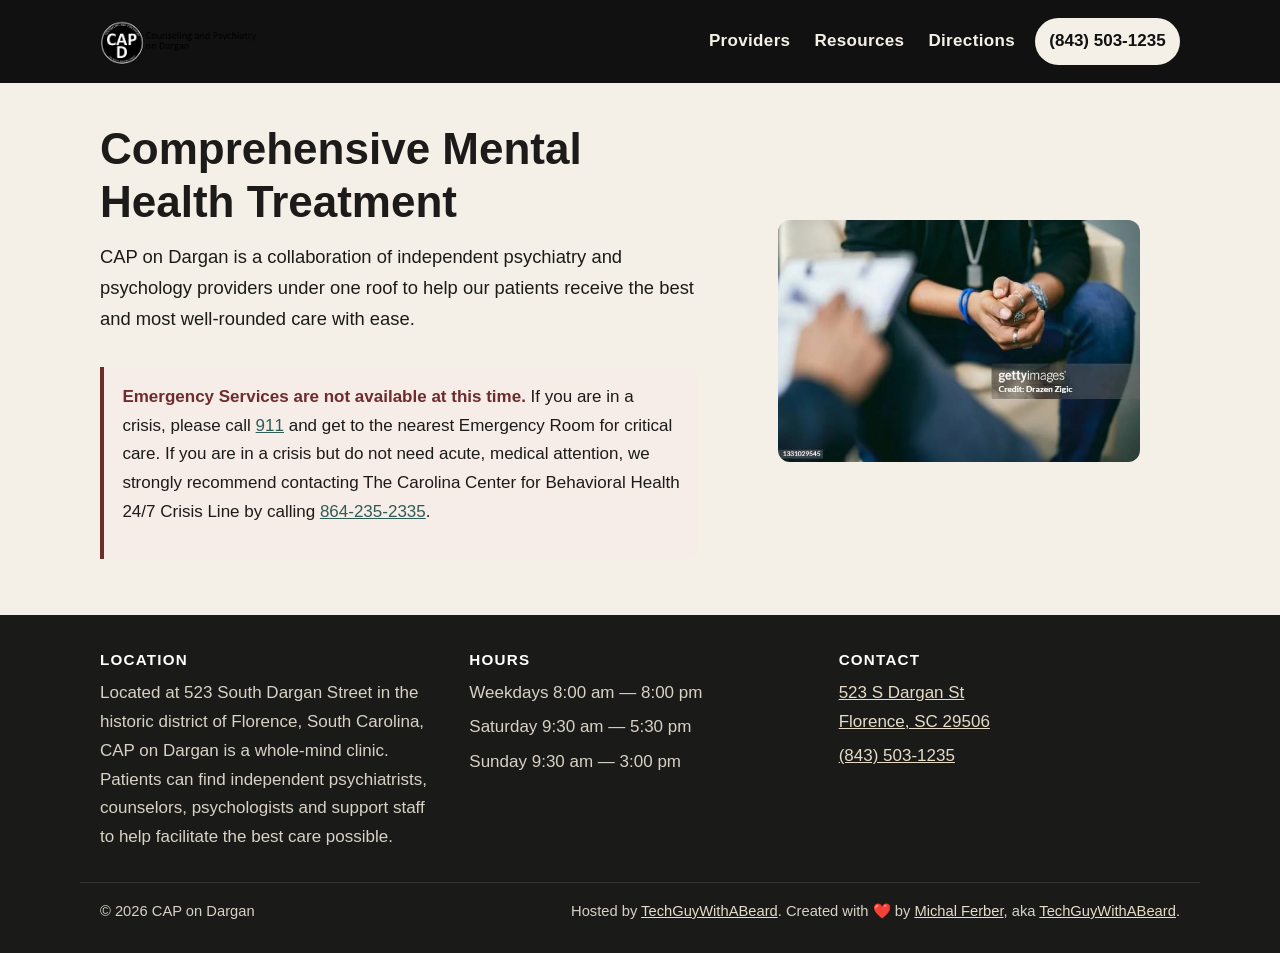
==== index.html @ b5163399 "Initial static site for Counseling and Psychiatry on Dargan. Hand-authored HTML replacing the Square" ====
<!DOCTYPE html>
<html lang="en">
<head>
  <meta charset="utf-8">
  <meta name="viewport" content="width=device-width, initial-scale=1, viewport-fit=cover">
  <meta name="color-scheme" content="light only">
  <meta name="theme-color" content="#111111">
  <title>Counseling and Psychiatry on Dargan</title>
  <meta name="description" content="Comprehensive mental health treatment in Florence, South Carolina. Independent psychiatry and psychology providers under one roof at 523 South Dargan Street.">
  <meta name="robots" content="index, follow">
  <link rel="canonical" href="https://capondargan.com/">
  <meta property="og:site_name" content="Counseling and Psychiatry on Dargan">
  <meta property="og:title" content="Counseling and Psychiatry on Dargan">
  <meta property="og:type" content="website">
  <meta property="og:description" content="Comprehensive mental health treatment in Florence, South Carolina. Independent psychiatry and psychology providers under one roof at 523 South Dargan Street.">
  <meta property="og:url" content="https://capondargan.com/">
  <meta property="og:image" content="https://capondargan.com/og.png">
  <meta property="og:image:width" content="1200">
  <meta property="og:image:height" content="630">
  <meta property="og:locale" content="en_US">
  <meta name="twitter:card" content="summary_large_image">
  <meta name="twitter:creator" content="@michalaferber">
  <meta name="twitter:title" content="Counseling and Psychiatry on Dargan">
  <meta name="twitter:description" content="Comprehensive mental health treatment in Florence, South Carolina. Independent psychiatry and psychology providers under one roof at 523 South Dargan Street.">
  <meta name="twitter:image" content="https://capondargan.com/og.png">
  <meta name="geo.region" content="US-SC">
  <meta name="geo.placename" content="Florence">
  <meta name="geo.position" content="34.1892008;-79.7654459">
  <meta name="ICBM" content="34.1892008, -79.7654459">
  <link rel="icon" href="/favicon.ico" sizes="48x48">
  <link rel="icon" type="image/png" href="/assets/images/favicon.png" sizes="32x32">
  <link rel="apple-touch-icon" href="/apple-touch-icon.png">
  <link rel="manifest" href="/site.webmanifest">
  <link rel="sitemap" type="application/xml" href="/sitemap-index.xml">
  <script defer data-domain="capondargan.com" src="https://plausible.thompsonblack.us/js/script.js"></script>
  <link rel="stylesheet" href="/assets/css/main.css">
  <script type="application/ld+json">
  {
    "@context": "https://schema.org",
    "@type": "MedicalClinic",
    "name": "Counseling and Psychiatry on Dargan",
    "alternateName": ["CAP on Dargan", "CAPD"],
    "url": "https://capondargan.com/",
    "image": "https://capondargan.com/og.png",
    "telephone": "+1-843-503-1235",
    "address": {
      "@type": "PostalAddress",
      "streetAddress": "523 S Dargan St",
      "addressLocality": "Florence",
      "addressRegion": "SC",
      "postalCode": "29506",
      "addressCountry": "US"
    },
    "geo": {
      "@type": "GeoCoordinates",
      "latitude": 34.1892008,
      "longitude": -79.7654459
    },
    "openingHoursSpecification": [
      {"@type":"OpeningHoursSpecification","dayOfWeek":["Monday","Tuesday","Wednesday","Thursday","Friday"],"opens":"08:00","closes":"20:00"},
      {"@type":"OpeningHoursSpecification","dayOfWeek":"Saturday","opens":"09:30","closes":"17:30"},
      {"@type":"OpeningHoursSpecification","dayOfWeek":"Sunday","opens":"09:30","closes":"15:00"}
    ]
  }
  </script>
</head>
<body>
  <a class="skip" href="#main">Skip to content</a>
  <header class="site-header">
    <div class="header-inner">
      <a class="logo" href="/"><img src="/assets/images/logo.png" width="361" height="129" alt="Counseling and Psychiatry on Dargan"></a>
      <button class="nav-toggle" type="button" aria-expanded="false" aria-controls="site-nav" aria-label="Open menu">
        <span></span><span></span><span></span>
      </button>
      <nav class="site-nav" id="site-nav">
        <ul>
        <li><a href="/providers/">Providers</a></li>
        <li><a href="/resources/">Resources</a></li>
        <li><a href="/directions/">Directions</a></li>
        </ul>
      </nav>
      <a class="cta-call" href="tel:+18435031235">(843) 503-1235</a>
    </div>
  </header>
  <main id="main">
    <div class="wrap hero">
      <div class="hero-copy">
        <h1>Comprehensive Mental Health Treatment</h1>
        <p class="lede">CAP on Dargan is a collaboration of independent psychiatry and psychology providers under one roof to help our patients receive the best and most well-rounded care with ease.</p>
        <div class="emergency">
          <p><strong>Emergency Services are not available at this time.</strong> If you are in a crisis, please call <a href="tel:911">911</a> and get to the nearest Emergency Room for critical care. If you are in a crisis but do not need acute, medical attention, we strongly recommend contacting The Carolina Center for Behavioral Health 24/7 Crisis Line by calling <a href="tel:+18642352335">864-235-2335</a>.</p>
        </div>
      </div>
      <figure class="hero-photo">
        <img src="/assets/images/hero.jpg" width="612" height="408" alt="A counseling session in progress.">
      </figure>
    </div>
  </main>
  <footer class="site-footer">
    <div class="footer-grid">
      <section>
        <h2>Location</h2>
        <p>Located at 523 South Dargan Street in the historic district of Florence, South Carolina, CAP on Dargan is a whole-mind clinic. Patients can find independent psychiatrists, counselors, psychologists and support staff to help facilitate the best care possible.</p>
      </section>
      <section>
        <h2>Hours</h2>
        <p>Weekdays 8:00 am — 8:00 pm</p>
        <p>Saturday 9:30 am — 5:30 pm</p>
        <p>Sunday 9:30 am — 3:00 pm</p>
      </section>
      <section>
        <h2>Contact</h2>
        <p><a href="https://maps.app.goo.gl/Atf7Ke5DCXfAxsNs8">523 S Dargan St<br>Florence, SC 29506</a></p>
        <p><a href="tel:+18435031235">(843) 503-1235</a></p>
      </section>
    </div>
    <div class="footer-bottom">
      <p>&copy; <span id="footer-year">2026</span> CAP on Dargan</p>
      <p class="hosted-by">Hosted by <a href="https://techguywithabeard.com" target="_blank" rel="noopener">TechGuyWithABeard</a>. Created with <span aria-label="love">❤️</span> by <a href="https://michalferber.dev/" target="_blank" rel="noopener">Michal Ferber</a>, aka <a href="https://techguywithabeard.com/" target="_blank" rel="noopener">TechGuyWithABeard</a>.</p>
    </div>
  </footer>
  <script src="/assets/js/main.js"></script>
</body>
</html>
---- assets/css/main.css ----
@font-face {
  font-family: Manrope;
  src: url("/assets/fonts/manrope-400.woff2") format("woff2");
  font-weight: 400;
  font-style: normal;
  font-display: swap;
}
@font-face {
  font-family: Manrope;
  src: url("/assets/fonts/manrope-600.woff2") format("woff2");
  font-weight: 600;
  font-style: normal;
  font-display: swap;
}
@font-face {
  font-family: Manrope;
  src: url("/assets/fonts/manrope-700.woff2") format("woff2");
  font-weight: 700;
  font-style: normal;
  font-display: swap;
}
@font-face {
  font-family: "Nunito Sans";
  src: url("/assets/fonts/nunito-sans-400.woff2") format("woff2");
  font-weight: 400;
  font-style: normal;
  font-display: swap;
}
@font-face {
  font-family: "Nunito Sans";
  src: url("/assets/fonts/nunito-sans-600.woff2") format("woff2");
  font-weight: 600;
  font-style: normal;
  font-display: swap;
}

:root {
  --bg: #f4f0e8;
  --bg-elev: #fffdf8;
  --ink: #1c1b19;
  --muted: #5c5850;
  --line: #d9d2c5;
  --accent: #1f3a36;
  --accent-2: #2f5c55;
  --emergency: #6e2c2c;
  --emergency-bg: #f6ece8;
  --header: #111111;
  --header-ink: #f4f0e8;
  --max: 70rem;
  --font-heading: Manrope, "Segoe UI", sans-serif;
  --font-body: "Nunito Sans", "Segoe UI", sans-serif;
  --radius: 12px;
}

*, *::before, *::after { box-sizing: border-box; }
html { scroll-behavior: smooth; }
body {
  margin: 0;
  font-family: var(--font-body);
  font-size: 1.0625rem;
  line-height: 1.7;
  color: var(--ink);
  background: var(--bg);
  min-height: 100vh;
  display: flex;
  flex-direction: column;
}
img { max-width: 100%; height: auto; display: block; }
a { color: var(--accent-2); }
a:hover { color: var(--accent); }
h1, h2, h3 { font-family: var(--font-heading); line-height: 1.2; font-weight: 700; color: var(--ink); }
h1 { font-size: clamp(1.85rem, 4vw, 2.75rem); margin: 0 0 0.75rem; }
h2 { font-size: clamp(1.35rem, 2.5vw, 1.75rem); margin: 0 0 0.75rem; }
h3 { font-size: 1.1rem; margin: 0 0 0.4rem; }
p { margin: 0 0 1rem; }
ul { margin: 0; padding: 0; list-style: none; }

.skip {
  position: absolute;
  left: 1rem;
  top: -4rem;
  background: var(--header);
  color: #fff;
  padding: 0.5rem 0.85rem;
  z-index: 100;
}
.skip:focus { top: 1rem; }

.site-header {
  background: var(--header);
  color: var(--header-ink);
  position: relative;
}
.header-inner {
  max-width: var(--max);
  margin: 0 auto;
  padding: 0.85rem 1.25rem;
  display: flex;
  align-items: center;
  gap: 1.25rem;
}
.logo img { height: 56px; width: auto; }
.nav-toggle {
  display: none;
  margin-left: auto;
  background: transparent;
  border: 1px solid #444;
  color: var(--header-ink);
  width: 44px;
  height: 44px;
  border-radius: 8px;
  cursor: pointer;
}
.nav-toggle span {
  display: block;
  width: 18px;
  height: 2px;
  background: currentColor;
  margin: 4px auto;
}
.site-nav { margin-left: auto; }
.site-nav ul {
  display: flex;
  gap: 1.5rem;
  align-items: center;
}
.site-nav a {
  color: var(--header-ink);
  text-decoration: none;
  font-weight: 600;
  font-family: var(--font-heading);
  letter-spacing: 0.02em;
}
.site-nav a[aria-current="page"],
.site-nav a:hover { text-decoration: underline; text-underline-offset: 0.3em; }
.cta-call {
  display: inline-flex;
  align-items: center;
  background: var(--bg);
  color: var(--header);
  text-decoration: none;
  font-weight: 600;
  font-family: var(--font-heading);
  padding: 0.55rem 0.9rem;
  border-radius: 999px;
  white-space: nowrap;
}
.cta-call:hover { background: #fff; color: var(--header); }

main { flex: 1; }
.wrap {
  max-width: var(--max);
  margin: 0 auto;
  padding: 2.5rem 1.25rem 3.5rem;
}
.hero {
  display: grid;
  grid-template-columns: minmax(0, 1.15fr) minmax(0, 0.85fr);
  gap: 2.5rem;
  align-items: center;
}
.hero-copy .lede { font-size: 1.15rem; }
.hero-photo img {
  width: 100%;
  border-radius: var(--radius);
  object-fit: cover;
}

.emergency {
  background: var(--emergency-bg);
  border-left: 4px solid var(--emergency);
  padding: 1rem 1.15rem;
  margin: 2rem 0 0;
  border-radius: 0 var(--radius) var(--radius) 0;
}
.emergency strong { color: var(--emergency); }

.page-hero {
  position: relative;
  min-height: 12rem;
  display: flex;
  align-items: flex-end;
  background: #1a2422 center/cover no-repeat;
  color: #fff;
}
.page-hero .wrap { padding-top: 4rem; padding-bottom: 2rem; }
.page-hero h1 { color: #fff; }

.providers {
  display: grid;
  grid-template-columns: repeat(auto-fit, minmax(220px, 1fr));
  gap: 1.25rem;
  margin-top: 1.5rem;
}
.provider-card {
  background: var(--bg-elev);
  border: 1px solid var(--line);
  border-radius: var(--radius);
  overflow: hidden;
  display: flex;
  flex-direction: column;
  text-decoration: none;
  color: inherit;
}
.provider-card img {
  width: 100%;
  height: 240px;
  object-fit: contain;
  background: #e8efe9;
}
.provider-card .body { padding: 1rem 1.1rem 1.2rem; }
.provider-card h2 { font-size: 1.15rem; margin-bottom: 0.2rem; }
.provider-card .role { color: var(--muted); margin: 0; font-size: 0.95rem; }
.provider-card .more { margin: 0.7rem 0 0; font-weight: 600; color: var(--accent-2); }

.resource-list { display: grid; gap: 1.5rem; margin-top: 1.5rem; }
.resource-card {
  display: grid;
  grid-template-columns: minmax(0, 280px) minmax(0, 1fr);
  gap: 1.5rem;
  background: var(--bg-elev);
  border: 1px solid var(--line);
  border-radius: var(--radius);
  overflow: hidden;
  text-decoration: none;
  color: inherit;
}
.resource-card img {
  width: 100%;
  height: 100%;
  min-height: 180px;
  object-fit: cover;
}
.resource-card .body { padding: 1.25rem 1.25rem 1.4rem 0; }
.resource-card .kicker { color: var(--muted); margin: 0 0 0.4rem; font-size: 0.95rem; }
.resource-card .visit { font-weight: 600; color: var(--accent-2); margin: 0.75rem 0 0; }

.bio { display: grid; grid-template-columns: minmax(0, 280px) minmax(0, 1fr); gap: 2rem; align-items: start; }
.bio img { width: 100%; border-radius: var(--radius); background: #e8efe9; }
.directions { display: grid; gap: 1.25rem; }
.direction {
  background: var(--bg-elev);
  border: 1px solid var(--line);
  border-radius: var(--radius);
  padding: 1.15rem 1.25rem;
}
.direction h2 { font-size: 1.15rem; }
.direction p { margin: 0; }

.site-footer {
  background: #1a1a18;
  color: #ece7dc;
  margin-top: auto;
}
.site-footer a { color: #e6dcc8; }
.footer-grid {
  max-width: var(--max);
  margin: 0 auto;
  padding: 2.25rem 1.25rem 1.5rem;
  display: grid;
  grid-template-columns: repeat(3, minmax(0, 1fr));
  gap: 1.75rem;
}
.site-footer h2 {
  color: #fff;
  font-size: 0.95rem;
  letter-spacing: 0.08em;
  text-transform: uppercase;
  margin-bottom: 0.6rem;
}
.site-footer p { margin: 0 0 0.35rem; color: #d8d2c6; }
.footer-bottom {
  max-width: var(--max);
  margin: 0 auto;
  padding: 1rem 1.25rem 1.5rem;
  border-top: 1px solid #333;
  display: flex;
  flex-wrap: wrap;
  gap: 0.5rem 1.5rem;
  justify-content: space-between;
  font-size: 0.92rem;
  color: #bdb6aa;
}
.hosted-by a { color: #e6dcc8; }

.error {
  text-align: center;
  padding: 5rem 1.25rem;
}
.error .code {
  font-family: var(--font-heading);
  font-size: 4.5rem;
  line-height: 1;
  margin: 0 0 0.5rem;
}
.btn {
  display: inline-block;
  margin-top: 1rem;
  background: var(--accent);
  color: #fff;
  text-decoration: none;
  font-weight: 600;
  padding: 0.7rem 1.2rem;
  border-radius: 999px;
}
.btn:hover { background: var(--accent-2); color: #fff; }

@media (max-width: 800px) {
  .hero, .bio, .resource-card { grid-template-columns: 1fr; }
  .resource-card .body { padding: 0 1.15rem 1.25rem; }
  .footer-grid { grid-template-columns: 1fr; }
  .nav-toggle { display: inline-block; }
  .site-nav {
    display: none;
    position: absolute;
    left: 0; right: 0;
    top: 72px;
    background: var(--header);
    padding: 0.75rem 1.25rem 1.25rem;
    z-index: 20;
  }
  .site-nav.is-open { display: block; }
  .site-nav ul { flex-direction: column; align-items: flex-start; gap: 0.85rem; }
  .header-inner { position: relative; flex-wrap: wrap; }
  .cta-call { order: 3; }
}

@media (max-width: 520px) {
  .logo img { height: 46px; }
  .cta-call { font-size: 0.92rem; padding: 0.45rem 0.75rem; }
}
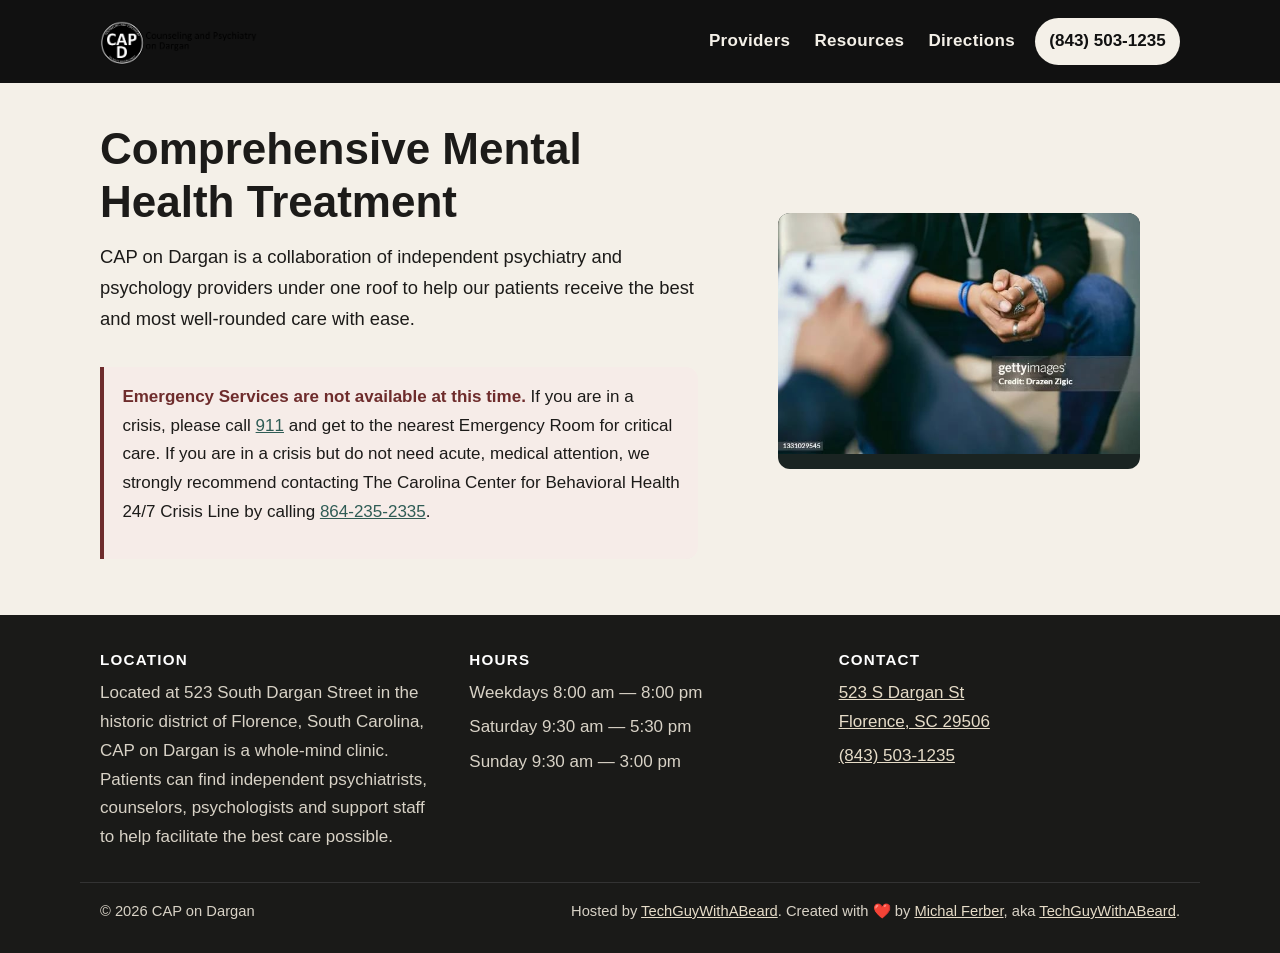
==== commit 101a9c33: "Restore the Squarespace landing-page background video as a first-party stream. The clinic homepage u" ====
--- a/index.html
+++ b/index.html
@@ -91,8 +91,11 @@
           <p><strong>Emergency Services are not available at this time.</strong> If you are in a crisis, please call <a href="tel:911">911</a> and get to the nearest Emergency Room for critical care. If you are in a crisis but do not need acute, medical attention, we strongly recommend contacting The Carolina Center for Behavioral Health 24/7 Crisis Line by calling <a href="tel:+18642352335">864-235-2335</a>.</p>
         </div>
       </div>
-      <figure class="hero-photo">
-        <img src="/assets/images/hero.jpg" width="612" height="408" alt="A counseling session in progress.">
+      <figure class="hero-media">
+        <video class="hero-video" autoplay muted loop playsinline preload="metadata" poster="/assets/images/hero.jpg" width="1280" height="720" aria-hidden="true">
+          <source src="/assets/videos/hero.mp4" type="video/mp4">
+        </video>
+        <img class="hero-fallback" src="/assets/images/hero.jpg" width="612" height="408" alt="A counseling session in progress.">
       </figure>
     </div>
   </main>
--- a/assets/css/main.css
+++ b/assets/css/main.css
@@ -160,10 +160,25 @@
   align-items: center;
 }
 .hero-copy .lede { font-size: 1.15rem; }
-.hero-photo img {
+.hero-media {
+  position: relative;
+  border-radius: var(--radius);
+  overflow: hidden;
+  background: #1a2422;
+  min-height: 16rem;
+}
+.hero-video,
+.hero-fallback {
   width: 100%;
-  border-radius: var(--radius);
+  height: 100%;
+  display: block;
   object-fit: cover;
+  aspect-ratio: 3 / 2;
+}
+.hero-fallback { display: none; }
+@media (prefers-reduced-motion: reduce) {
+  .hero-video { display: none; }
+  .hero-fallback { display: block; }
 }
 
 .emergency {
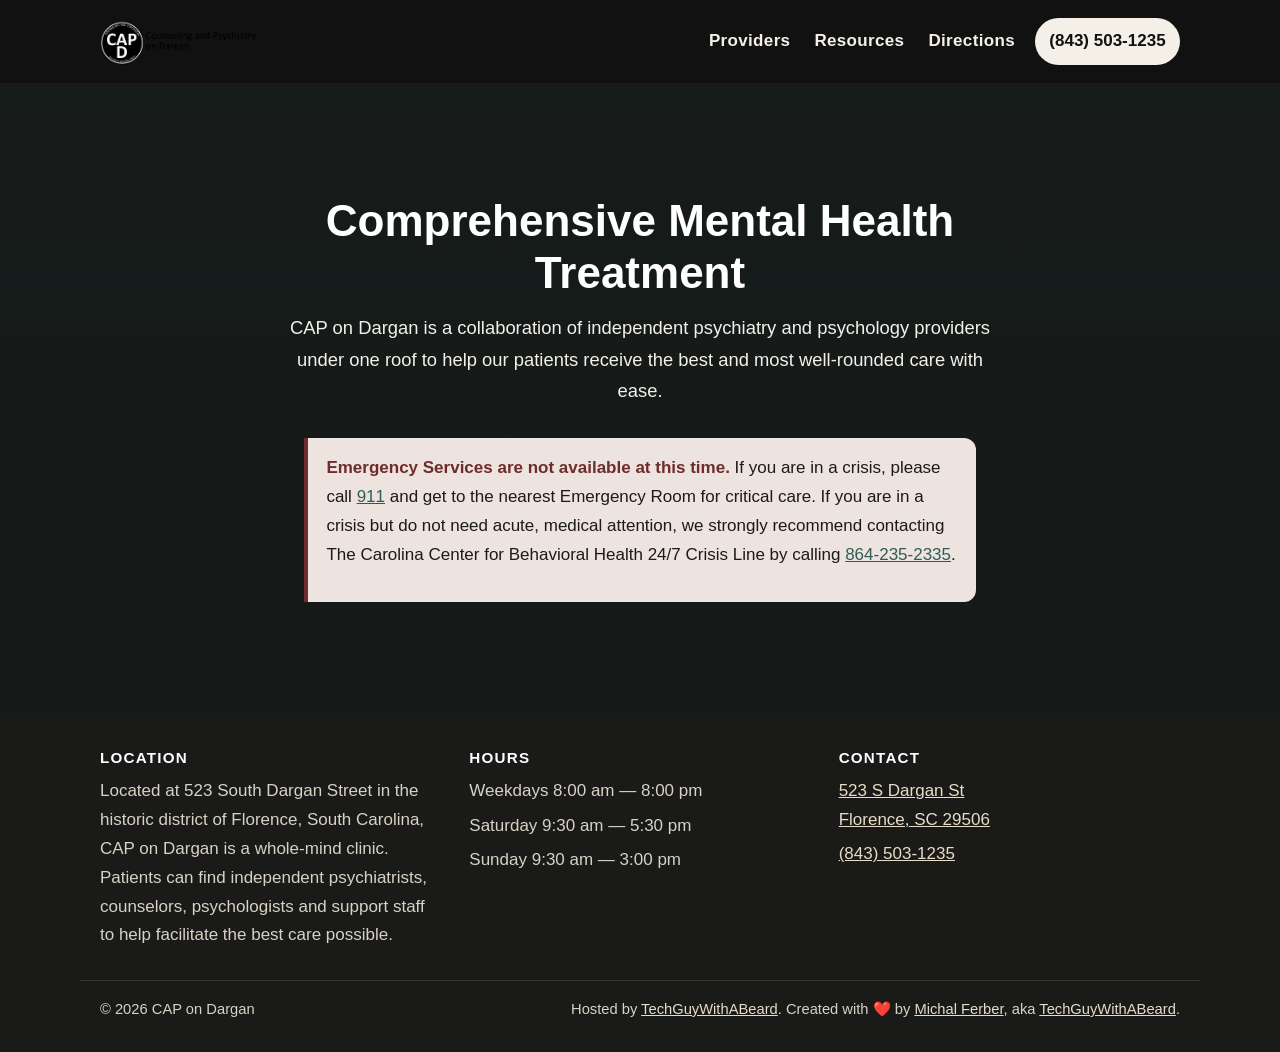
==== commit ce42b3a9: "Make the landing-page video a full-bleed background. The Squarespace homepage ran the clip edge to e" ====
--- a/index.html
+++ b/index.html
@@ -83,21 +83,19 @@
     </div>
   </header>
   <main id="main">
-    <div class="wrap hero">
-      <div class="hero-copy">
+    <section class="hero-bleed">
+      <video class="hero-video" autoplay muted loop playsinline preload="auto" width="1280" height="720" aria-hidden="true">
+        <source src="/assets/videos/hero.mp4" type="video/mp4">
+      </video>
+      <div class="hero-scrim"></div>
+      <div class="hero-copy wrap">
         <h1>Comprehensive Mental Health Treatment</h1>
         <p class="lede">CAP on Dargan is a collaboration of independent psychiatry and psychology providers under one roof to help our patients receive the best and most well-rounded care with ease.</p>
         <div class="emergency">
           <p><strong>Emergency Services are not available at this time.</strong> If you are in a crisis, please call <a href="tel:911">911</a> and get to the nearest Emergency Room for critical care. If you are in a crisis but do not need acute, medical attention, we strongly recommend contacting The Carolina Center for Behavioral Health 24/7 Crisis Line by calling <a href="tel:+18642352335">864-235-2335</a>.</p>
         </div>
       </div>
-      <figure class="hero-media">
-        <video class="hero-video" autoplay muted loop playsinline preload="metadata" poster="/assets/images/hero.jpg" width="1280" height="720" aria-hidden="true">
-          <source src="/assets/videos/hero.mp4" type="video/mp4">
-        </video>
-        <img class="hero-fallback" src="/assets/images/hero.jpg" width="612" height="408" alt="A counseling session in progress.">
-      </figure>
-    </div>
+    </section>
   </main>
   <footer class="site-footer">
     <div class="footer-grid">
--- a/assets/css/main.css
+++ b/assets/css/main.css
@@ -153,32 +153,53 @@
   margin: 0 auto;
   padding: 2.5rem 1.25rem 3.5rem;
 }
-.hero {
-  display: grid;
-  grid-template-columns: minmax(0, 1.15fr) minmax(0, 0.85fr);
-  gap: 2.5rem;
+.hero-bleed {
+  position: relative;
+  isolation: isolate;
+  min-height: min(70vh, 44rem);
+  display: flex;
   align-items: center;
-}
-.hero-copy .lede { font-size: 1.15rem; }
-.hero-media {
-  position: relative;
-  border-radius: var(--radius);
+  justify-content: center;
   overflow: hidden;
   background: #1a2422;
-  min-height: 16rem;
-}
-.hero-video,
-.hero-fallback {
+  color: #fff;
+}
+.hero-video {
+  position: absolute;
+  inset: 0;
   width: 100%;
   height: 100%;
-  display: block;
   object-fit: cover;
-  aspect-ratio: 3 / 2;
-}
-.hero-fallback { display: none; }
-@media (prefers-reduced-motion: reduce) {
-  .hero-video { display: none; }
-  .hero-fallback { display: block; }
+  z-index: 0;
+}
+.hero-scrim {
+  position: absolute;
+  inset: 0;
+  z-index: 1;
+  background: linear-gradient(rgba(17, 17, 17, 0.42), rgba(17, 17, 17, 0.58));
+  pointer-events: none;
+}
+.hero-bleed .hero-copy {
+  position: relative;
+  z-index: 2;
+  text-align: center;
+  max-width: 48rem;
+  margin-left: auto;
+  margin-right: auto;
+  padding-top: 4.5rem;
+  padding-bottom: 4.5rem;
+}
+.hero-bleed h1 { color: #fff; }
+.hero-bleed .lede {
+  font-size: 1.15rem;
+  color: #f4f0e8;
+}
+.hero-bleed .emergency {
+  text-align: left;
+  margin: 2rem auto 0;
+  max-width: 42rem;
+  background: rgba(246, 236, 232, 0.96);
+  color: var(--ink);
 }
 
 .emergency {
@@ -321,7 +342,7 @@
 .btn:hover { background: var(--accent-2); color: #fff; }
 
 @media (max-width: 800px) {
-  .hero, .bio, .resource-card { grid-template-columns: 1fr; }
+  .bio, .resource-card { grid-template-columns: 1fr; }
   .resource-card .body { padding: 0 1.15rem 1.25rem; }
   .footer-grid { grid-template-columns: 1fr; }
   .nav-toggle { display: inline-block; }
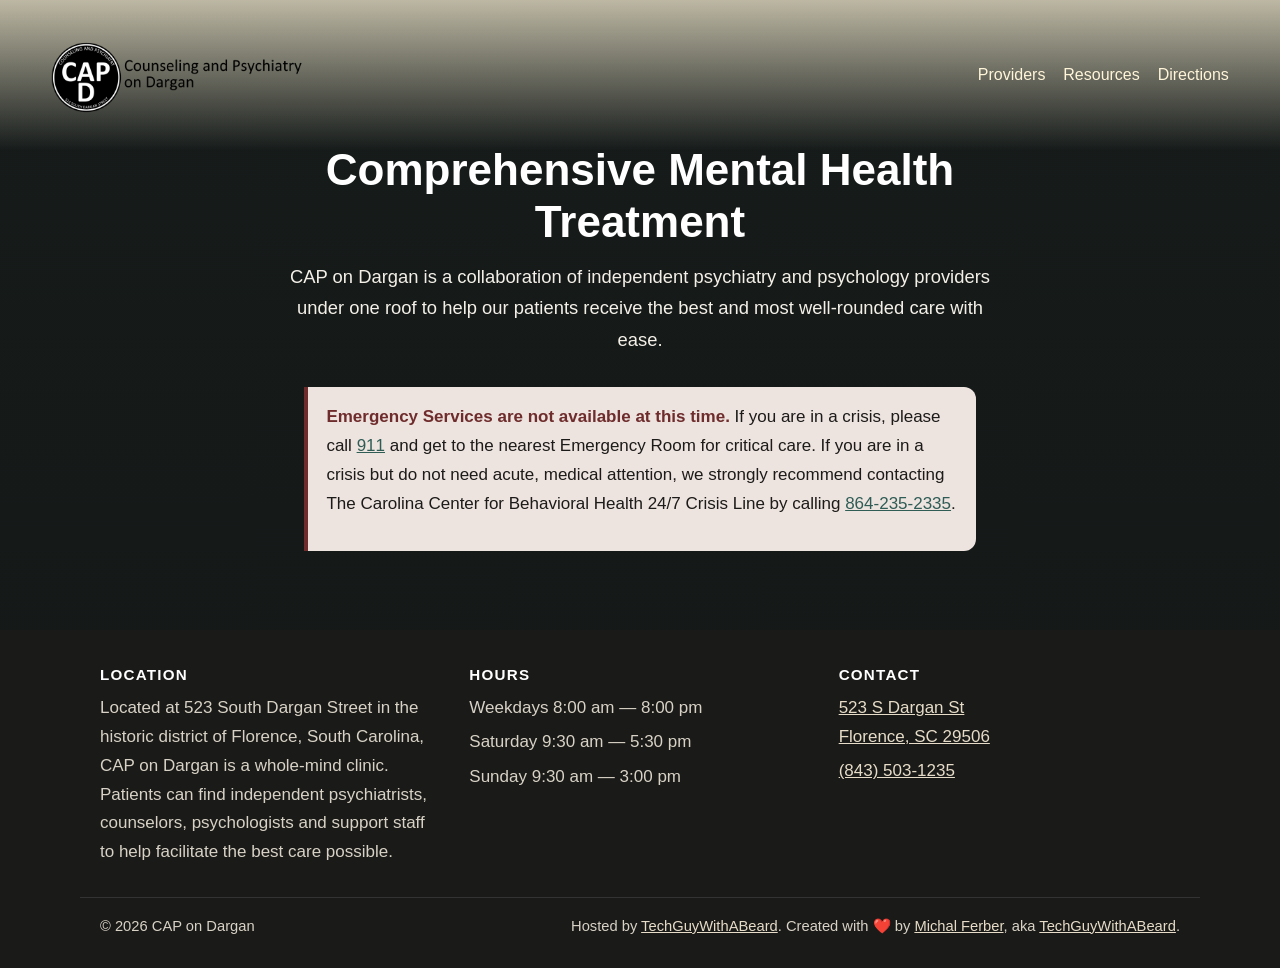
==== commit ed754763: "Match the Squarespace header: overlay, logo left, nav right. The live Squarespace header is fixed ov" ====
--- a/index.html
+++ b/index.html
@@ -64,14 +64,11 @@
   }
   </script>
 </head>
-<body>
+<body class="is-home">
   <a class="skip" href="#main">Skip to content</a>
-  <header class="site-header">
+  <header class="site-header site-header--overlay">
     <div class="header-inner">
       <a class="logo" href="/"><img src="/assets/images/logo.png" width="361" height="129" alt="Counseling and Psychiatry on Dargan"></a>
-      <button class="nav-toggle" type="button" aria-expanded="false" aria-controls="site-nav" aria-label="Open menu">
-        <span></span><span></span><span></span>
-      </button>
       <nav class="site-nav" id="site-nav">
         <ul>
         <li><a href="/providers/">Providers</a></li>
@@ -79,7 +76,9 @@
         <li><a href="/directions/">Directions</a></li>
         </ul>
       </nav>
-      <a class="cta-call" href="tel:+18435031235">(843) 503-1235</a>
+      <button class="nav-toggle" type="button" aria-expanded="false" aria-controls="site-nav" aria-label="Open menu">
+        <span></span><span></span>
+      </button>
     </div>
   </header>
   <main id="main">
--- a/assets/css/main.css
+++ b/assets/css/main.css
@@ -44,8 +44,9 @@
   --accent-2: #2f5c55;
   --emergency: #6e2c2c;
   --emergency-bg: #f6ece8;
-  --header: #111111;
-  --header-ink: #f4f0e8;
+  --header: hsl(225.37, 46.07%, 17.45%);
+  --header-ink: hsl(44.21, 100%, 92.55%);
+  --header-offset: 7.5rem;
   --max: 70rem;
   --font-heading: Manrope, "Segoe UI", sans-serif;
   --font-body: "Nunito Sans", "Segoe UI", sans-serif;
@@ -54,6 +55,7 @@
 
 *, *::before, *::after { box-sizing: border-box; }
 html { scroll-behavior: smooth; }
+body.nav-open { overflow: hidden; }
 body {
   margin: 0;
   font-family: var(--font-body);
@@ -87,65 +89,70 @@
 .skip:focus { top: 1rem; }
 
 .site-header {
+  position: fixed;
+  top: 0;
+  left: 0;
+  right: 0;
+  z-index: 40;
+  color: var(--header-ink);
   background: var(--header);
-  color: var(--header-ink);
+}
+.site-header--overlay {
+  background: linear-gradient(hsla(44.21, 100%, 92.55%, 0.72), transparent);
+}
+.header-inner {
   position: relative;
-}
-.header-inner {
-  max-width: var(--max);
+  z-index: 1;
+  width: 100%;
   margin: 0 auto;
-  padding: 0.85rem 1.25rem;
+  padding: clamp(0.85rem, 2.4vw, 2rem) 4vw;
   display: flex;
   align-items: center;
   gap: 1.25rem;
 }
-.logo img { height: 56px; width: auto; }
+.logo { flex: 0 0 auto; }
+.logo img {
+  height: auto;
+  width: auto;
+  max-height: 90px;
+}
 .nav-toggle {
   display: none;
   margin-left: auto;
   background: transparent;
-  border: 1px solid #444;
+  border: 0;
   color: var(--header-ink);
   width: 44px;
   height: 44px;
-  border-radius: 8px;
   cursor: pointer;
+  padding: 0;
 }
 .nav-toggle span {
   display: block;
-  width: 18px;
-  height: 2px;
+  width: 22px;
+  height: 1px;
   background: currentColor;
-  margin: 4px auto;
+  margin: 7px auto;
 }
 .site-nav { margin-left: auto; }
 .site-nav ul {
   display: flex;
-  gap: 1.5rem;
   align-items: center;
+  justify-content: flex-end;
+  gap: 1.4vw;
 }
 .site-nav a {
   color: var(--header-ink);
   text-decoration: none;
-  font-weight: 600;
-  font-family: var(--font-heading);
-  letter-spacing: 0.02em;
+  font-weight: 400;
+  font-family: var(--font-body);
+  font-size: 1rem;
+  letter-spacing: 0;
 }
 .site-nav a[aria-current="page"],
-.site-nav a:hover { text-decoration: underline; text-underline-offset: 0.3em; }
-.cta-call {
-  display: inline-flex;
-  align-items: center;
-  background: var(--bg);
-  color: var(--header);
-  text-decoration: none;
-  font-weight: 600;
-  font-family: var(--font-heading);
-  padding: 0.55rem 0.9rem;
-  border-radius: 999px;
-  white-space: nowrap;
-}
-.cta-call:hover { background: #fff; color: var(--header); }
+.site-nav a:hover { text-decoration: underline; text-underline-offset: 0.35em; }
+
+body:not(.is-home) { padding-top: var(--header-offset); }
 
 main { flex: 1; }
 .wrap {
@@ -186,7 +193,7 @@
   max-width: 48rem;
   margin-left: auto;
   margin-right: auto;
-  padding-top: 4.5rem;
+  padding-top: 8.5rem;
   padding-bottom: 4.5rem;
 }
 .hero-bleed h1 { color: #fff; }
@@ -348,20 +355,21 @@
   .nav-toggle { display: inline-block; }
   .site-nav {
     display: none;
-    position: absolute;
-    left: 0; right: 0;
-    top: 72px;
+    position: fixed;
+    inset: 0;
     background: var(--header);
-    padding: 0.75rem 1.25rem 1.25rem;
-    z-index: 20;
+    padding: 7rem 8vw 2rem;
+    z-index: 30;
   }
   .site-nav.is-open { display: block; }
-  .site-nav ul { flex-direction: column; align-items: flex-start; gap: 0.85rem; }
-  .header-inner { position: relative; flex-wrap: wrap; }
-  .cta-call { order: 3; }
+  .site-nav ul { flex-direction: column; align-items: flex-start; gap: 1.35rem; }
+  .site-nav a { font-size: 1.65rem; }
+  .header-inner { position: relative; }
+  .logo { z-index: 35; }
+  .nav-toggle { z-index: 35; }
+  .logo img { max-height: 64px; }
 }
 
 @media (max-width: 520px) {
-  .logo img { height: 46px; }
-  .cta-call { font-size: 0.92rem; padding: 0.45rem 0.75rem; }
-}
+  .logo img { max-height: 52px; }
+}
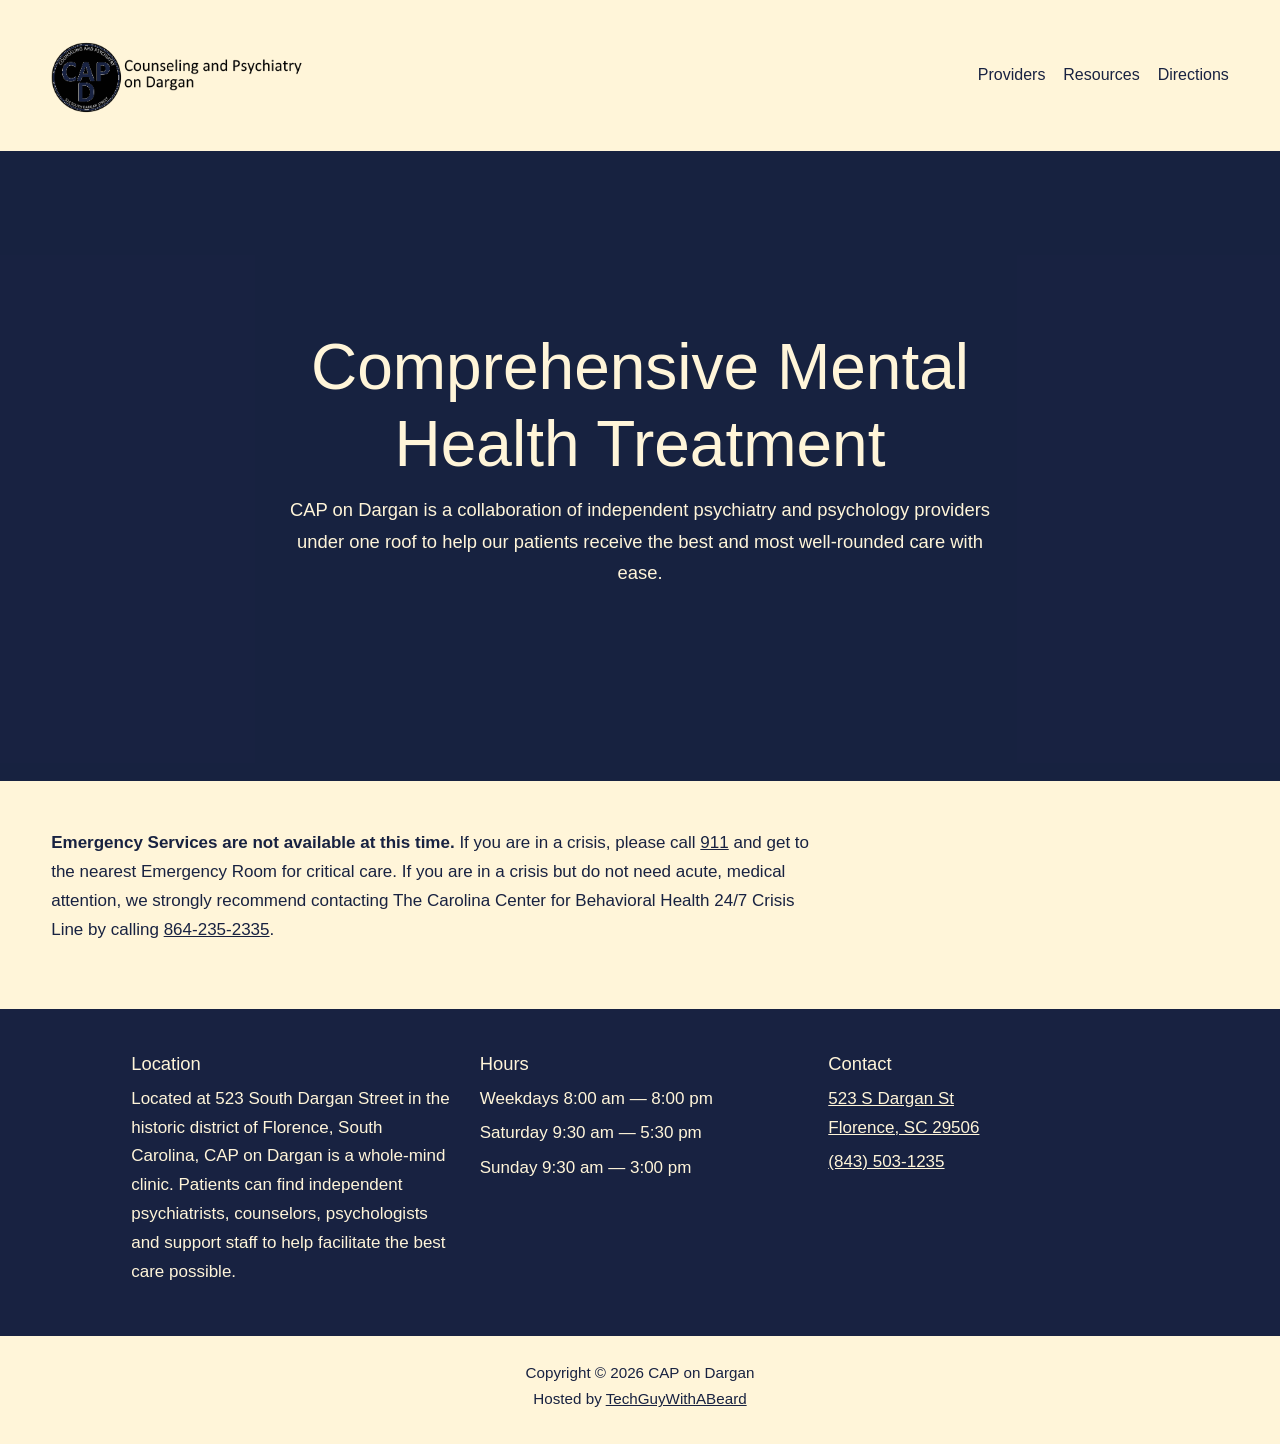
==== commit 568b4ef4: "Match Squarespace chrome, palette, map, and shared footer. Use one cream header and navy nav on ever" ====
--- a/index.html
+++ b/index.html
@@ -64,11 +64,11 @@
   }
   </script>
 </head>
-<body class="is-home">
+<body>
   <a class="skip" href="#main">Skip to content</a>
-  <header class="site-header site-header--overlay">
+  <header class="site-header">
     <div class="header-inner">
-      <a class="logo" href="/"><img src="/assets/images/logo.png" width="361" height="129" alt="Counseling and Psychiatry on Dargan"></a>
+      <a class="logo" href="/"><img src="/assets/images/logo-navy.png" width="361" height="129" alt="Counseling and Psychiatry on Dargan"></a>
       <nav class="site-nav" id="site-nav">
         <ul>
         <li><a href="/providers/">Providers</a></li>
@@ -90,33 +90,36 @@
       <div class="hero-copy wrap">
         <h1>Comprehensive Mental Health Treatment</h1>
         <p class="lede">CAP on Dargan is a collaboration of independent psychiatry and psychology providers under one roof to help our patients receive the best and most well-rounded care with ease.</p>
-        <div class="emergency">
-          <p><strong>Emergency Services are not available at this time.</strong> If you are in a crisis, please call <a href="tel:911">911</a> and get to the nearest Emergency Room for critical care. If you are in a crisis but do not need acute, medical attention, we strongly recommend contacting The Carolina Center for Behavioral Health 24/7 Crisis Line by calling <a href="tel:+18642352335">864-235-2335</a>.</p>
-        </div>
+      </div>
+    </section>
+    <section class="band-light">
+      <div class="wrap emergency">
+        <p><strong>Emergency Services are not available at this time.</strong> If you are in a crisis, please call <a href="tel:911">911</a> and get to the nearest Emergency Room for critical care. If you are in a crisis but do not need acute, medical attention, we strongly recommend contacting The Carolina Center for Behavioral Health 24/7 Crisis Line by calling <a href="tel:+18642352335">864-235-2335</a>.</p>
       </div>
     </section>
   </main>
   <footer class="site-footer">
-    <div class="footer-grid">
-      <section>
-        <h2>Location</h2>
-        <p>Located at 523 South Dargan Street in the historic district of Florence, South Carolina, CAP on Dargan is a whole-mind clinic. Patients can find independent psychiatrists, counselors, psychologists and support staff to help facilitate the best care possible.</p>
-      </section>
-      <section>
-        <h2>Hours</h2>
-        <p>Weekdays 8:00 am — 8:00 pm</p>
-        <p>Saturday 9:30 am — 5:30 pm</p>
-        <p>Sunday 9:30 am — 3:00 pm</p>
-      </section>
-      <section>
-        <h2>Contact</h2>
-        <p><a href="https://maps.app.goo.gl/Atf7Ke5DCXfAxsNs8">523 S Dargan St<br>Florence, SC 29506</a></p>
-        <p><a href="tel:+18435031235">(843) 503-1235</a></p>
-      </section>
+    <div class="footer-band">
+      <div class="footer-grid">
+        <section>
+          <h2>Location</h2>
+          <p>Located at 523 South Dargan Street in the historic district of Florence, South Carolina, CAP on Dargan is a whole-mind clinic. Patients can find independent psychiatrists, counselors, psychologists and support staff to help facilitate the best care possible.</p>
+        </section>
+        <section>
+          <h2>Hours</h2>
+          <p>Weekdays 8:00 am — 8:00 pm</p>
+          <p>Saturday 9:30 am — 5:30 pm</p>
+          <p>Sunday 9:30 am — 3:00 pm</p>
+        </section>
+        <section>
+          <h2>Contact</h2>
+          <p><a href="https://maps.app.goo.gl/Atf7Ke5DCXfAxsNs8">523 S Dargan St<br>Florence, SC 29506</a></p>
+          <p><a href="tel:+18435031235">(843) 503-1235</a></p>
+        </section>
+      </div>
     </div>
     <div class="footer-bottom">
-      <p>&copy; <span id="footer-year">2026</span> CAP on Dargan</p>
-      <p class="hosted-by">Hosted by <a href="https://techguywithabeard.com" target="_blank" rel="noopener">TechGuyWithABeard</a>. Created with <span aria-label="love">❤️</span> by <a href="https://michalferber.dev/" target="_blank" rel="noopener">Michal Ferber</a>, aka <a href="https://techguywithabeard.com/" target="_blank" rel="noopener">TechGuyWithABeard</a>.</p>
+      <p>Copyright &copy; <span id="footer-year">2026</span> CAP on Dargan<br>Hosted by <a href="https://techguywithabeard.com" target="_blank" rel="noopener">TechGuyWithABeard</a></p>
     </div>
   </footer>
   <script src="/assets/js/main.js"></script>
--- a/assets/css/main.css
+++ b/assets/css/main.css
@@ -35,22 +35,24 @@
 }
 
 :root {
-  --bg: #f4f0e8;
-  --bg-elev: #fffdf8;
-  --ink: #1c1b19;
-  --muted: #5c5850;
-  --line: #d9d2c5;
-  --accent: #1f3a36;
-  --accent-2: #2f5c55;
-  --emergency: #6e2c2c;
-  --emergency-bg: #f6ece8;
-  --header: hsl(225.37, 46.07%, 17.45%);
-  --header-ink: hsl(44.21, 100%, 92.55%);
-  --header-offset: 7.5rem;
+  --white: #fff5d9;
+  --black: #182241;
+  --accent: #536c7c;
+  --light-accent: #7b949c;
+  --dark-accent: #213c4e;
+  --bg: var(--white);
+  --bg-elev: #fffaf0;
+  --ink: var(--black);
+  --muted: var(--accent);
+  --line: #e4d7b4;
+  --emergency: var(--dark-accent);
+  --emergency-bg: var(--white);
+  --header: var(--white);
+  --header-ink: var(--black);
   --max: 70rem;
   --font-heading: Manrope, "Segoe UI", sans-serif;
   --font-body: "Nunito Sans", "Segoe UI", sans-serif;
-  --radius: 12px;
+  --radius: 0;
 }
 
 *, *::before, *::after { box-sizing: border-box; }
@@ -81,24 +83,19 @@
   position: absolute;
   left: 1rem;
   top: -4rem;
-  background: var(--header);
-  color: #fff;
+  background: var(--black);
+  color: var(--white);
   padding: 0.5rem 0.85rem;
   z-index: 100;
 }
 .skip:focus { top: 1rem; }
 
 .site-header {
-  position: fixed;
+  position: sticky;
   top: 0;
-  left: 0;
-  right: 0;
   z-index: 40;
   color: var(--header-ink);
   background: var(--header);
-}
-.site-header--overlay {
-  background: linear-gradient(hsla(44.21, 100%, 92.55%, 0.72), transparent);
 }
 .header-inner {
   position: relative;
@@ -152,8 +149,6 @@
 .site-nav a[aria-current="page"],
 .site-nav a:hover { text-decoration: underline; text-underline-offset: 0.35em; }
 
-body:not(.is-home) { padding-top: var(--header-offset); }
-
 main { flex: 1; }
 .wrap {
   max-width: var(--max);
@@ -168,8 +163,8 @@
   align-items: center;
   justify-content: center;
   overflow: hidden;
-  background: #1a2422;
-  color: #fff;
+  background: var(--black);
+  color: var(--white);
 }
 .hero-video {
   position: absolute;
@@ -183,7 +178,7 @@
   position: absolute;
   inset: 0;
   z-index: 1;
-  background: linear-gradient(rgba(17, 17, 17, 0.42), rgba(17, 17, 17, 0.58));
+  background: hsla(225.37, 46.07%, 17.45%, 0.15);
   pointer-events: none;
 }
 .hero-bleed .hero-copy {
@@ -193,30 +188,39 @@
   max-width: 48rem;
   margin-left: auto;
   margin-right: auto;
-  padding-top: 8.5rem;
+  padding-top: 4.5rem;
   padding-bottom: 4.5rem;
 }
-.hero-bleed h1 { color: #fff; }
+.hero-bleed h1 { color: var(--white); font-size: clamp(2rem, 5vw, 4rem); font-weight: 500; }
 .hero-bleed .lede {
   font-size: 1.15rem;
-  color: #f4f0e8;
-}
-.hero-bleed .emergency {
+  color: var(--white);
+}
+
+.band-light {
+  background: var(--white);
+  color: var(--black);
+  padding: 3rem 4vw;
+  text-align: center;
+}
+.band-light .wrap { padding-top: 0; padding-bottom: 0; max-width: 48rem; }
+.emergency {
+  background: var(--white);
+  padding: 0;
+  margin: 0;
+  border: 0;
   text-align: left;
-  margin: 2rem auto 0;
-  max-width: 42rem;
-  background: rgba(246, 236, 232, 0.96);
-  color: var(--ink);
-}
-
-.emergency {
-  background: var(--emergency-bg);
-  border-left: 4px solid var(--emergency);
-  padding: 1rem 1.15rem;
-  margin: 2rem 0 0;
-  border-radius: 0 var(--radius) var(--radius) 0;
-}
-.emergency strong { color: var(--emergency); }
+}
+.emergency strong { color: var(--black); }
+
+.map-band { width: 100%; background: var(--white); }
+.map-frame {
+  display: block;
+  width: 100%;
+  height: min(49.34vw, 28rem);
+  min-height: 16rem;
+  border: 0;
+}
 
 .page-hero {
   position: relative;
@@ -249,7 +253,7 @@
   width: 100%;
   height: 240px;
   object-fit: contain;
-  background: #e8efe9;
+  background: var(--white);
 }
 .provider-card .body { padding: 1rem 1.1rem 1.2rem; }
 .provider-card h2 { font-size: 1.15rem; margin-bottom: 0.2rem; }
@@ -290,41 +294,38 @@
 .direction h2 { font-size: 1.15rem; }
 .direction p { margin: 0; }
 
-.site-footer {
-  background: #1a1a18;
-  color: #ece7dc;
-  margin-top: auto;
-}
-.site-footer a { color: #e6dcc8; }
+.site-footer { margin-top: auto; }
+.footer-band {
+  background: var(--black);
+  color: var(--white);
+}
+.footer-band a { color: var(--white); }
 .footer-grid {
   max-width: var(--max);
   margin: 0 auto;
-  padding: 2.25rem 1.25rem 1.5rem;
+  padding: 2.75rem 4vw;
   display: grid;
   grid-template-columns: repeat(3, minmax(0, 1fr));
   gap: 1.75rem;
 }
-.site-footer h2 {
-  color: #fff;
+.footer-band h2 {
+  color: var(--white);
+  font-size: 1.15rem;
+  font-weight: 500;
+  letter-spacing: 0;
+  text-transform: none;
+  margin-bottom: 0.6rem;
+}
+.footer-band p { margin: 0 0 0.35rem; color: var(--white); }
+.footer-bottom {
+  background: var(--white);
+  color: var(--black);
+  text-align: center;
+  padding: 1.5rem 4vw 2rem;
   font-size: 0.95rem;
-  letter-spacing: 0.08em;
-  text-transform: uppercase;
-  margin-bottom: 0.6rem;
-}
-.site-footer p { margin: 0 0 0.35rem; color: #d8d2c6; }
-.footer-bottom {
-  max-width: var(--max);
-  margin: 0 auto;
-  padding: 1rem 1.25rem 1.5rem;
-  border-top: 1px solid #333;
-  display: flex;
-  flex-wrap: wrap;
-  gap: 0.5rem 1.5rem;
-  justify-content: space-between;
-  font-size: 0.92rem;
-  color: #bdb6aa;
-}
-.hosted-by a { color: #e6dcc8; }
+}
+.footer-bottom p { margin: 0; }
+.footer-bottom a { color: var(--black); }
 
 .error {
   text-align: center;
@@ -357,13 +358,13 @@
     display: none;
     position: fixed;
     inset: 0;
-    background: var(--header);
+    background: var(--black);
     padding: 7rem 8vw 2rem;
     z-index: 30;
   }
   .site-nav.is-open { display: block; }
   .site-nav ul { flex-direction: column; align-items: flex-start; gap: 1.35rem; }
-  .site-nav a { font-size: 1.65rem; }
+  .site-nav a { font-size: 1.65rem; color: var(--white); }
   .header-inner { position: relative; }
   .logo { z-index: 35; }
   .nav-toggle { z-index: 35; }
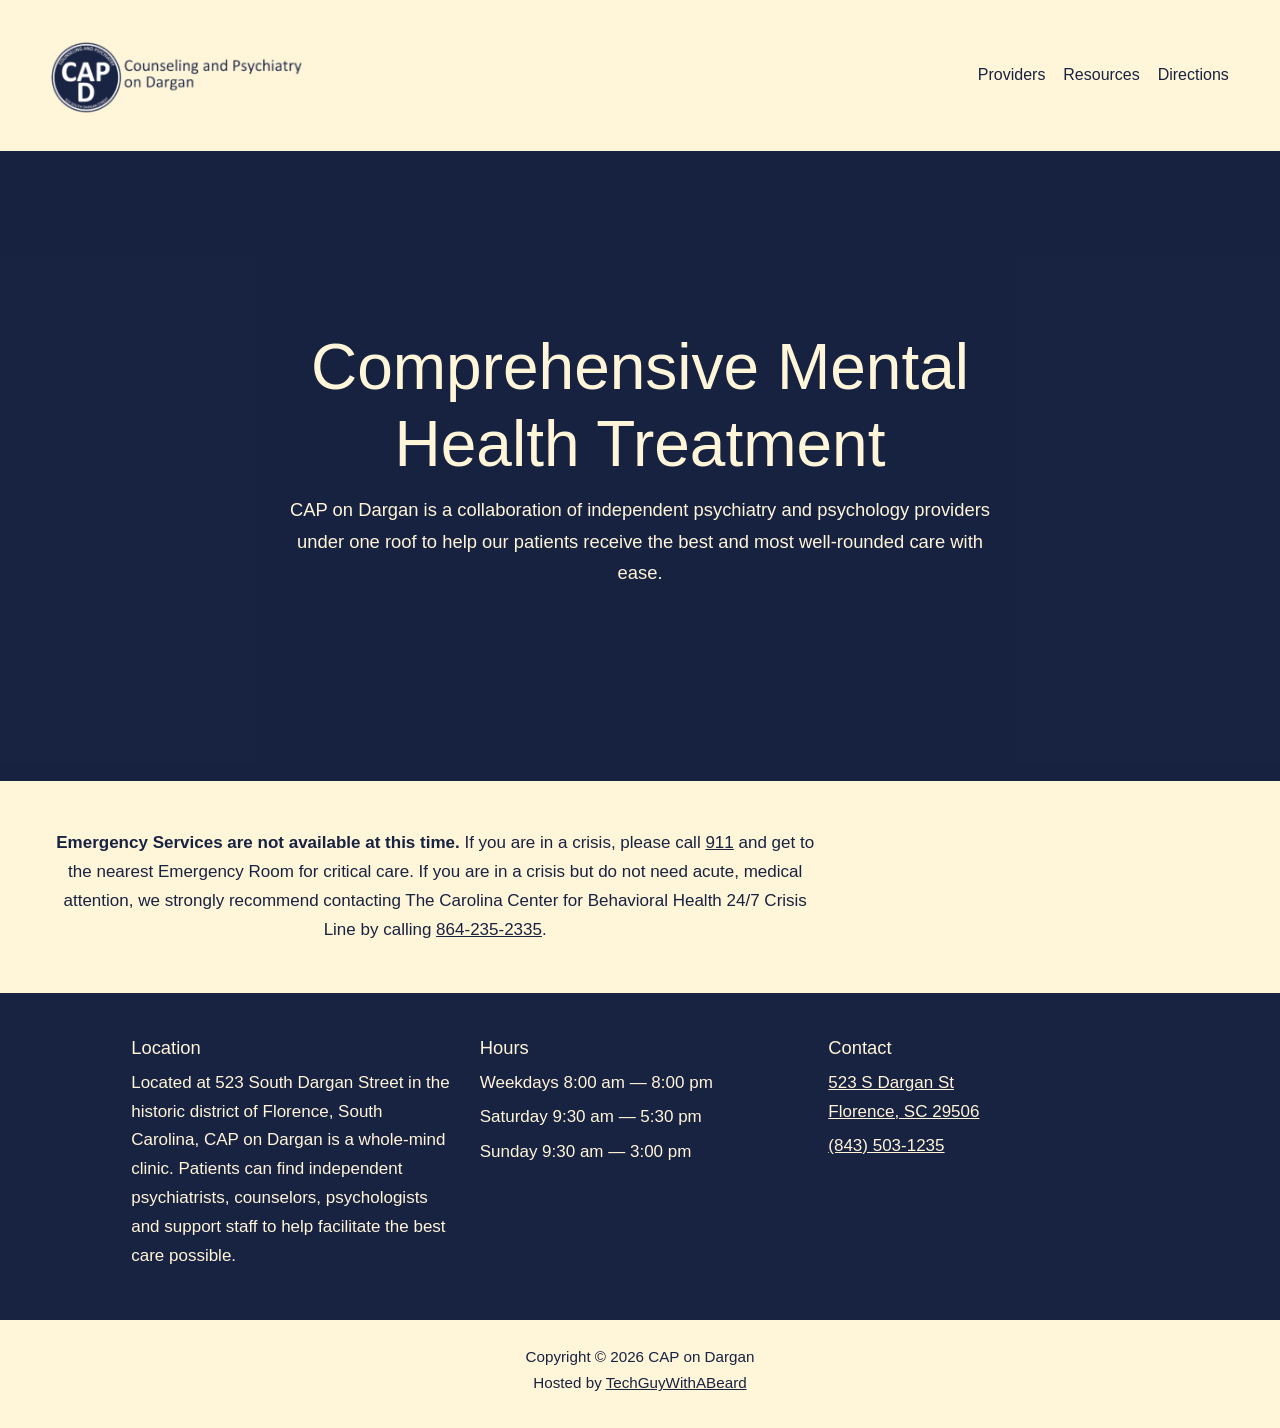
==== commit d35fb8f2: "Center the emergency copy and replace the grainy header mark. The navy seal was a 361px recolor that" ====
--- a/index.html
+++ b/index.html
@@ -68,7 +68,7 @@
   <a class="skip" href="#main">Skip to content</a>
   <header class="site-header">
     <div class="header-inner">
-      <a class="logo" href="/"><img src="/assets/images/logo-navy.png" width="361" height="129" alt="Counseling and Psychiatry on Dargan"></a>
+      <a class="logo" href="/"><img src="/assets/images/logo-navy.png" width="1083" height="387" alt="Counseling and Psychiatry on Dargan"></a>
       <nav class="site-nav" id="site-nav">
         <ul>
         <li><a href="/providers/">Providers</a></li>
--- a/assets/css/main.css
+++ b/assets/css/main.css
@@ -209,8 +209,9 @@
   padding: 0;
   margin: 0;
   border: 0;
-  text-align: left;
-}
+  text-align: center;
+}
+.emergency p { text-align: center; margin: 0 auto; }
 .emergency strong { color: var(--black); }
 
 .map-band { width: 100%; background: var(--white); }
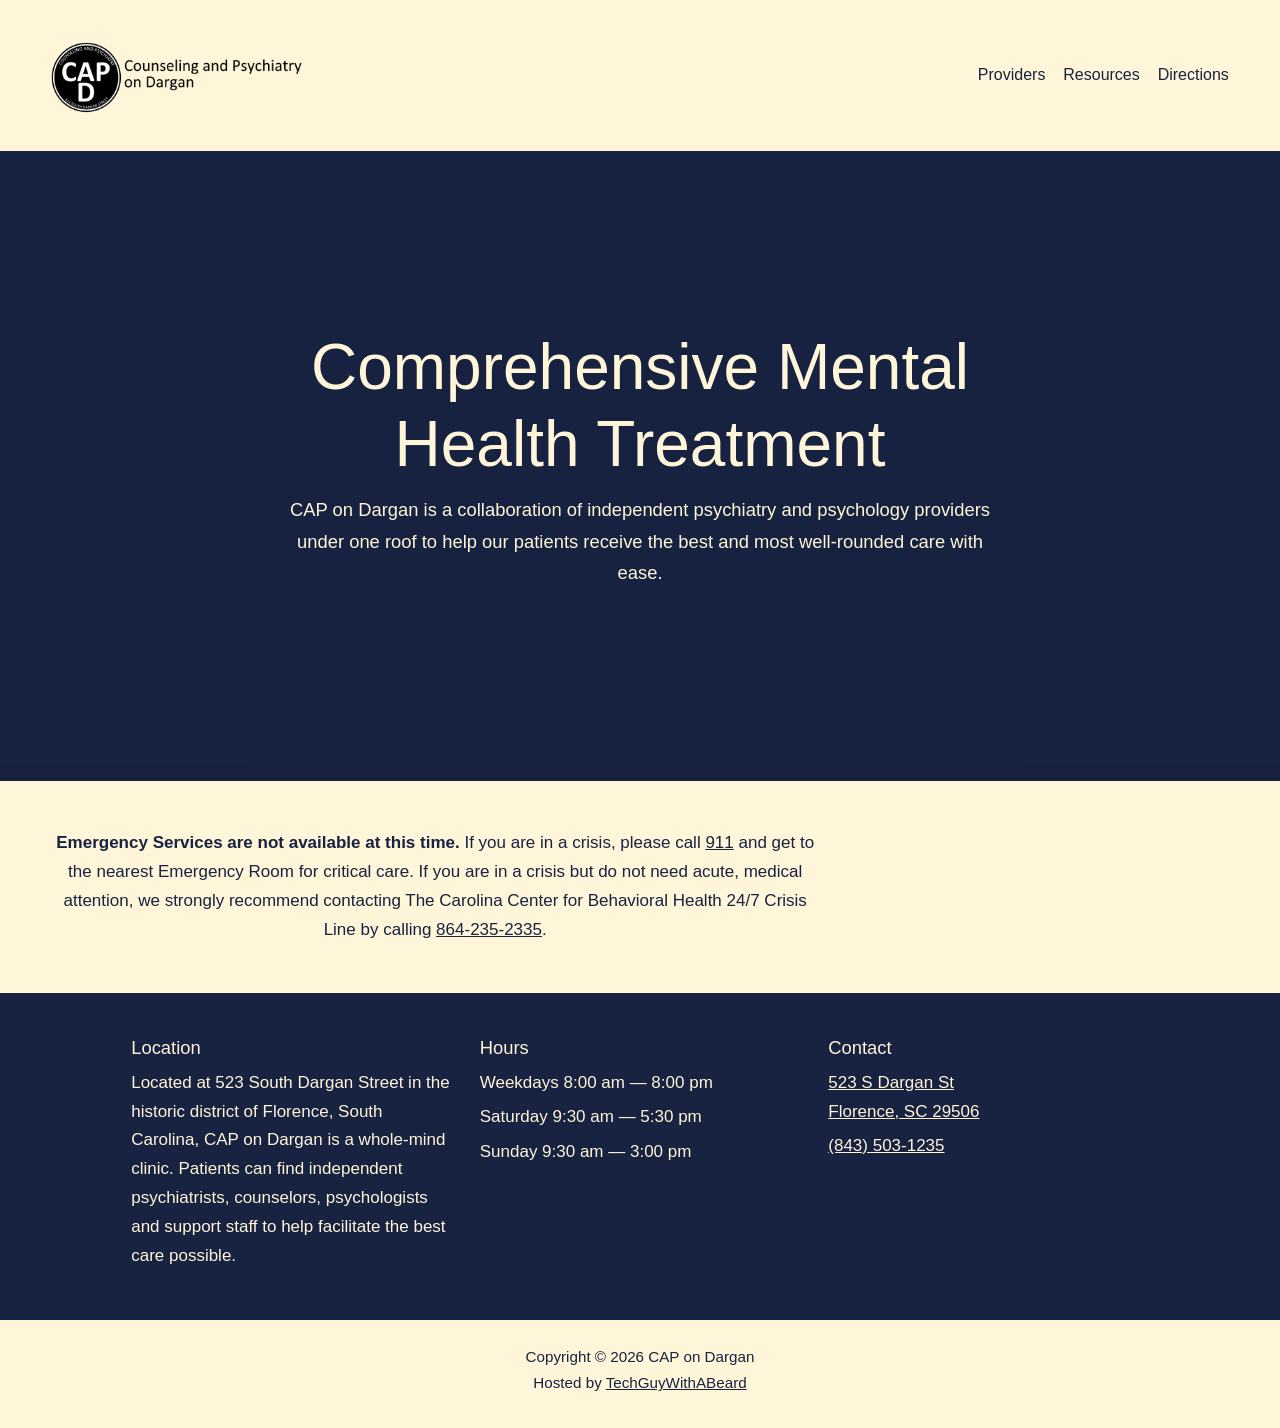
==== commit 55de22e4: "Point the header at the original Squarespace wordmark PNG. The previous commit only removed the proc" ====
--- a/index.html
+++ b/index.html
@@ -68,7 +68,7 @@
   <a class="skip" href="#main">Skip to content</a>
   <header class="site-header">
     <div class="header-inner">
-      <a class="logo" href="/"><img src="/assets/images/logo-navy.png" width="1083" height="387" alt="Counseling and Psychiatry on Dargan"></a>
+      <a class="logo" href="/"><img src="/assets/images/logo.png" width="361" height="129" alt="Counseling and Psychiatry on Dargan"></a>
       <nav class="site-nav" id="site-nav">
         <ul>
         <li><a href="/providers/">Providers</a></li>
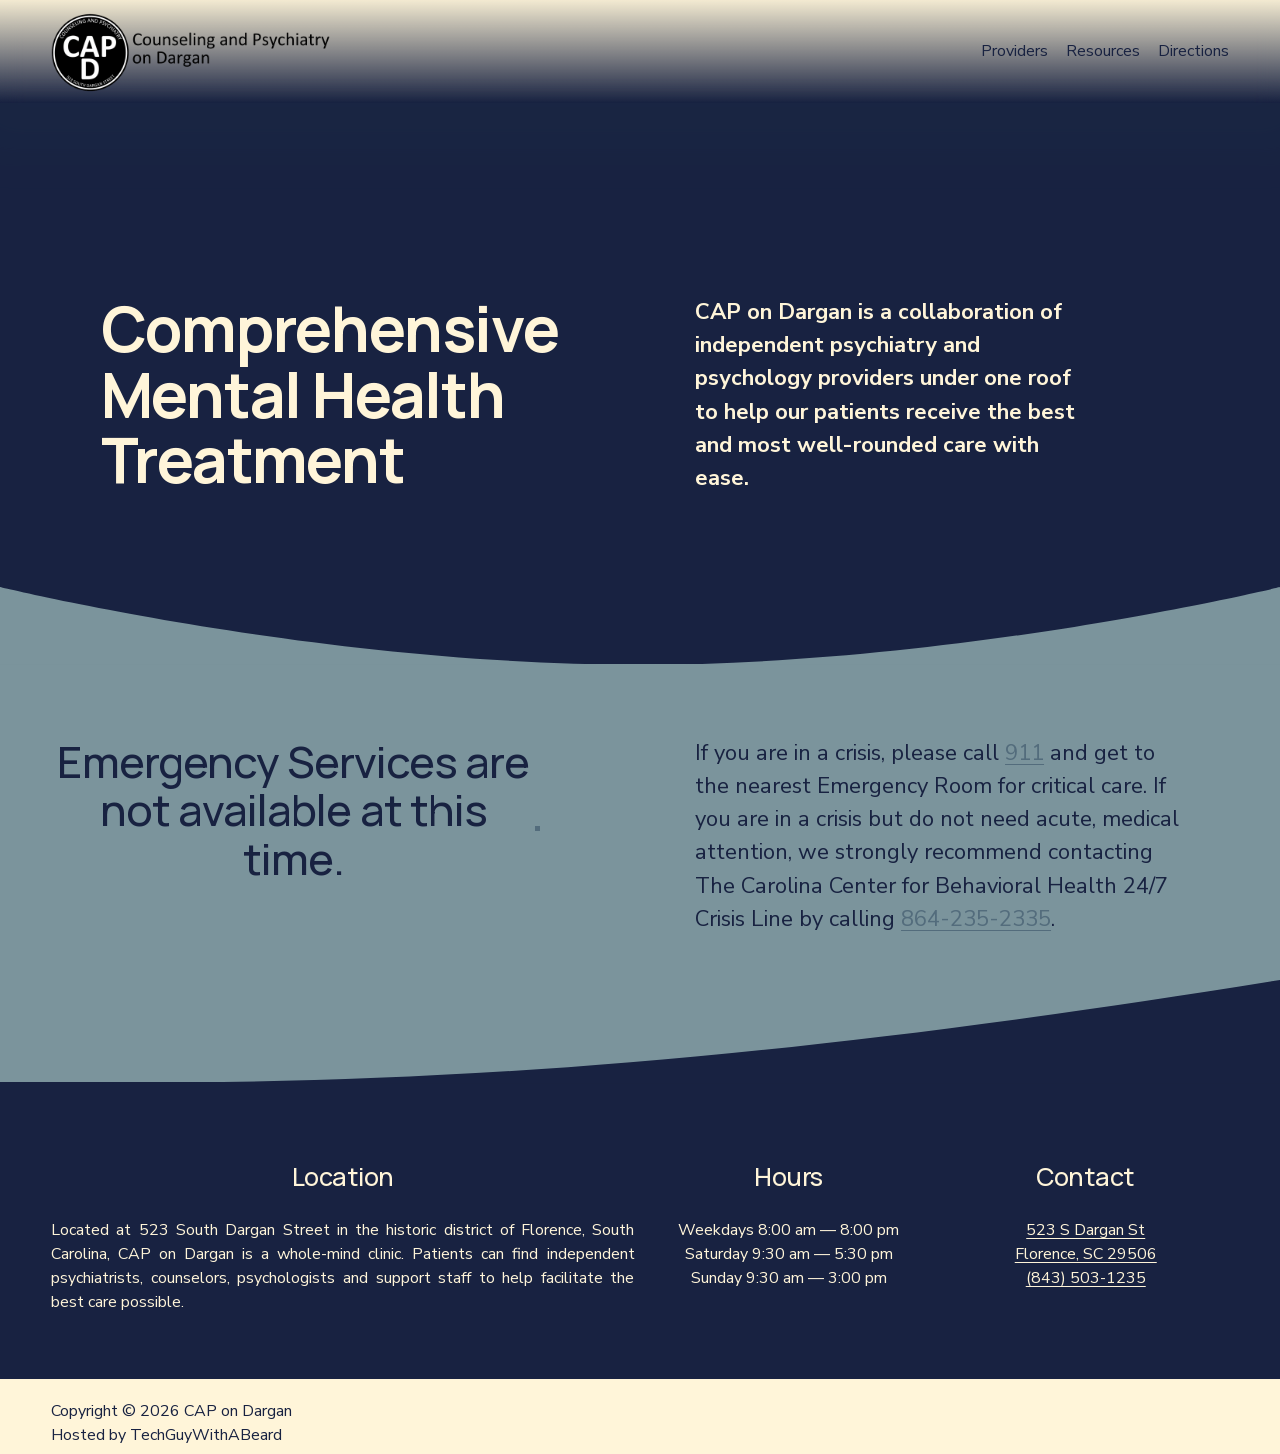
==== commit fa697201: "Match the Squarespace design on all five pages. Rebuild the layout from the Squarespace site's compu" ====
--- a/index.html
+++ b/index.html
@@ -33,6 +33,7 @@
   <link rel="manifest" href="/site.webmanifest">
   <link rel="sitemap" type="application/xml" href="/sitemap-index.xml">
   <script defer data-domain="capondargan.com" src="https://plausible.thompsonblack.us/js/script.js"></script>
+  <script>document.documentElement.className = "js";</script>
   <link rel="stylesheet" href="/assets/css/main.css">
   <script type="application/ld+json">
   {
@@ -67,13 +68,14 @@
 <body>
   <a class="skip" href="#main">Skip to content</a>
   <header class="site-header">
+    <div class="header-fx" aria-hidden="true"><div class="header-shadow"></div><div class="header-blur"></div><div class="header-gradient"></div></div>
     <div class="header-inner">
-      <a class="logo" href="/"><img src="/assets/images/logo.png" width="361" height="129" alt="Counseling and Psychiatry on Dargan"></a>
-      <nav class="site-nav" id="site-nav">
+      <a class="logo" href="/"><img src="/assets/images/logo.webp" width="361" height="129" alt="Counseling and Psychiatry on Dargan"></a>
+      <nav class="site-nav" id="site-nav" aria-label="Main">
         <ul>
-        <li><a href="/providers/">Providers</a></li>
-        <li><a href="/resources/">Resources</a></li>
-        <li><a href="/directions/">Directions</a></li>
+          <li><a href="/providers/">Providers</a></li>
+          <li><a href="/resources/">Resources</a></li>
+          <li><a href="/directions/">Directions</a></li>
         </ul>
       </nav>
       <button class="nav-toggle" type="button" aria-expanded="false" aria-controls="site-nav" aria-label="Open menu">
@@ -82,44 +84,39 @@
     </div>
   </header>
   <main id="main">
-    <section class="hero-bleed">
-      <video class="hero-video" autoplay muted loop playsinline preload="auto" width="1280" height="720" aria-hidden="true">
+    <section class="sec first bg-navy has-divider" style="--minh:66vh;--div-h:6vw;--div-fill:var(--light-accent)">
+      <video class="sec-media hero-video" autoplay muted loop playsinline preload="auto" width="1280" height="720" aria-hidden="true">
         <source src="/assets/videos/hero.mp4" type="video/mp4">
       </video>
-      <div class="hero-scrim"></div>
-      <div class="hero-copy wrap">
-        <h1>Comprehensive Mental Health Treatment</h1>
-        <p class="lede">CAP on Dargan is a collaboration of independent psychiatry and psychology providers under one roof to help our patients receive the best and most well-rounded care with ease.</p>
+      <div class="sec-content fe" style="--pad:6.6;--rd:9;--rm:14">
+        <div style="--d:4/3/10/14;--m:6/2/11/10"><h1 class="t-h1">Comprehensive Mental Health Treatment</h1></div>
+        <div style="--d:4/15/10/23;--m:11/2/15/10"><p class="t-large bold">CAP on Dargan is a collaboration of independent psychiatry and psychology providers under one roof to help our patients receive the best and most well-rounded care with ease.</p></div>
       </div>
+      <svg class="divider" viewBox="0 0 1 1" preserveAspectRatio="none" aria-hidden="true" focusable="false"><path class="fill" d="M0,0C0,0 .25,1 .5,1C.75,1 1,0 1,0L1,1L0,1Z"/></svg>
     </section>
-    <section class="band-light">
-      <div class="wrap emergency">
-        <p><strong>Emergency Services are not available at this time.</strong> If you are in a crisis, please call <a href="tel:911">911</a> and get to the nearest Emergency Room for critical care. If you are in a crisis but do not need acute, medical attention, we strongly recommend contacting The Carolina Center for Behavioral Health 24/7 Crisis Line by calling <a href="tel:+18642352335">864-235-2335</a>.</p>
+    <section class="sec bg-light has-divider" style="--div-h:8vw;--div-fill:var(--navy)">
+      <div class="sec-content fe" style="--rd:9;--rm:13">
+        <div style="--d:3/2/8/12;--m:2/2/6/10"><h2 class="t-h2 center">Emergency Services are <span class="highlight">not available</span> at this time.</h2></div>
+        <div style="--d:3/15/9/25;--m:6/2/14/10"><p class="t-large">If you are in a crisis, please call <a href="tel:911">911</a> and get to the nearest Emergency Room for critical care. If you are in a crisis but do not need acute, medical attention, we strongly recommend contacting The Carolina Center for Behavioral Health 24/7 Crisis Line by calling <a href="tel:+18642352335">864-235-2335</a>.</p></div>
       </div>
+      <svg class="divider" viewBox="0 0 1 1" preserveAspectRatio="none" aria-hidden="true" focusable="false"><path class="fill" d="M0,1C.25,1 .5,1 1,0L1,1Z"/></svg>
     </section>
   </main>
   <footer class="site-footer">
-    <div class="footer-band">
-      <div class="footer-grid">
-        <section>
-          <h2>Location</h2>
-          <p>Located at 523 South Dargan Street in the historic district of Florence, South Carolina, CAP on Dargan is a whole-mind clinic. Patients can find independent psychiatrists, counselors, psychologists and support staff to help facilitate the best care possible.</p>
-        </section>
-        <section>
-          <h2>Hours</h2>
-          <p>Weekdays 8:00 am — 8:00 pm</p>
-          <p>Saturday 9:30 am — 5:30 pm</p>
-          <p>Sunday 9:30 am — 3:00 pm</p>
-        </section>
-        <section>
-          <h2>Contact</h2>
-          <p><a href="https://maps.app.goo.gl/Atf7Ke5DCXfAxsNs8">523 S Dargan St<br>Florence, SC 29506</a></p>
-          <p><a href="tel:+18435031235">(843) 503-1235</a></p>
-        </section>
+    <div class="sec bg-navy" style="--minh:33vh">
+      <div class="sec-content fe" style="--pad:3.3;--rd:5;--rm:18">
+        <div style="--d:1/2/3/14;--m:1/2/3/10;--vd:center"><h2 class="t-h4 center">Location</h2></div>
+        <div style="--d:3/2/6/14;--m:3/2/8/10"><p class="justify">Located at 523 South Dargan Street in the historic district of Florence, South Carolina, CAP on Dargan is a whole-mind clinic. Patients can find independent psychiatrists, counselors, psychologists and support staff to help facilitate the best care possible.</p></div>
+        <div style="--d:1/14/3/20;--m:8/2/10/10;--vd:center"><h2 class="t-h4 center">Hours</h2></div>
+        <div style="--d:3/14/6/20;--m:10/2/13/10"><p class="center">Weekdays 8:00 am — 8:00 pm<br>Saturday 9:30 am — 5:30 pm<br>Sunday 9:30 am — 3:00 pm</p></div>
+        <div style="--d:1/20/3/26;--m:13/2/15/10;--vd:center"><h2 class="t-h4 center">Contact</h2></div>
+        <div style="--d:3/20/6/26;--m:15/2/19/10"><p class="center"><a href="https://maps.app.goo.gl/Atf7Ke5DCXfAxsNs8" target="_blank" rel="noopener">523 S Dargan St<br>Florence, SC 29506</a><br><a href="tel:+18435031235">(843) 503-1235</a></p></div>
       </div>
     </div>
-    <div class="footer-bottom">
-      <p>Copyright &copy; <span id="footer-year">2026</span> CAP on Dargan<br>Hosted by <a href="https://techguywithabeard.com" target="_blank" rel="noopener">TechGuyWithABeard</a></p>
+    <div class="sec bg-cream" style="--minh:5vh">
+      <div class="sec-content fe" style="--pad:0.5;--rd:2;--rm:3">
+        <div style="--d:1/2/3/8;--m:2/2/4/10;--vd:flex-end"><p>Copyright &copy; <span id="footer-year">2026</span> CAP on Dargan<br>Hosted by <a class="plain" href="https://techguywithabeard.com" target="_blank" rel="noopener">TechGuyWithABeard</a></p></div>
+      </div>
     </div>
   </footer>
   <script src="/assets/js/main.js"></script>
--- a/assets/css/main.css
+++ b/assets/css/main.css
@@ -1,377 +1,331 @@
+/*
+ * CAP on Dargan: a static reproduction of the Squarespace 7.1 design.
+ *
+ * Every size below was read from the Squarespace site's computed styles
+ * (Playwright getComputedStyle at 1280x900 and 390x844), not eyeballed.
+ * Squarespace scales with two units, reproduced here as custom properties:
+ *   --u   type unit:    1.2vw on desktop, 1.2% of min(100vh, 900px) on mobile
+ *   --sp  spacing unit: 1vw on desktop,   1% of min(100vh, 900px) on mobile
+ * A heading "size x" in Squarespace renders at (x - 1) * --u + 1rem.
+ */
+
 @font-face {
   font-family: Manrope;
-  src: url("/assets/fonts/manrope-400.woff2") format("woff2");
-  font-weight: 400;
+  src: url("/assets/fonts/manrope.woff2") format("woff2");
+  font-weight: 200 800;
   font-style: normal;
   font-display: swap;
 }
 @font-face {
-  font-family: Manrope;
-  src: url("/assets/fonts/manrope-600.woff2") format("woff2");
-  font-weight: 600;
+  font-family: "Nunito Sans";
+  src: url("/assets/fonts/nunito-sans.woff2") format("woff2");
+  font-weight: 200 1000;
   font-style: normal;
   font-display: swap;
 }
-@font-face {
-  font-family: Manrope;
-  src: url("/assets/fonts/manrope-700.woff2") format("woff2");
-  font-weight: 700;
-  font-style: normal;
-  font-display: swap;
-}
-@font-face {
-  font-family: "Nunito Sans";
-  src: url("/assets/fonts/nunito-sans-400.woff2") format("woff2");
-  font-weight: 400;
-  font-style: normal;
-  font-display: swap;
-}
-@font-face {
-  font-family: "Nunito Sans";
-  src: url("/assets/fonts/nunito-sans-600.woff2") format("woff2");
-  font-weight: 600;
-  font-style: normal;
-  font-display: swap;
-}
 
 :root {
-  --white: #fff5d9;
-  --black: #182241;
+  --cream: #fff5d9;
+  --navy: #182241;
   --accent: #536c7c;
   --light-accent: #7b949c;
   --dark-accent: #213c4e;
-  --bg: var(--white);
-  --bg-elev: #fffaf0;
-  --ink: var(--black);
-  --muted: var(--accent);
-  --line: #e4d7b4;
-  --emergency: var(--dark-accent);
-  --emergency-bg: var(--white);
-  --header: var(--white);
-  --header-ink: var(--black);
-  --max: 70rem;
   --font-heading: Manrope, "Segoe UI", sans-serif;
   --font-body: "Nunito Sans", "Segoe UI", sans-serif;
-  --radius: 0;
+  --u: 1.2vw;
+  --sp: 1vw;
+  --header-h: calc(100px + 0.2vw);
+}
+@media (max-width: 767px) {
+  :root {
+    --u: calc(min(100vh, 900px) * 0.012);
+    --sp: calc(min(100vh, 900px) * 0.01);
+    --header-h: calc(90px + 12vw);
+  }
 }
 
 *, *::before, *::after { box-sizing: border-box; }
 html { scroll-behavior: smooth; }
-body.nav-open { overflow: hidden; }
 body {
   margin: 0;
   font-family: var(--font-body);
-  font-size: 1.0625rem;
-  line-height: 1.7;
-  color: var(--ink);
-  background: var(--bg);
-  min-height: 100vh;
+  font-size: 1rem;
+  line-height: 1.5;
+  color: var(--navy);
+  background: var(--cream);
+  overflow-x: hidden;
+}
+body.nav-open { overflow: hidden; }
+img { max-width: 100%; display: block; }
+h1, h2, h3, h4, p { margin: 0; }
+ul { margin: 0; padding: 0; list-style: none; }
+a { color: var(--accent); text-decoration: underline; text-decoration-thickness: 1px; text-underline-offset: 0.2em; }
+
+/* Type scale ------------------------------------------------------------- */
+.t-h1 { font-family: var(--font-heading); font-weight: 700; font-size: calc(3 * var(--u) + 1rem); line-height: 1.056; letter-spacing: -0.02em; }
+.t-h2 { font-family: var(--font-heading); font-weight: 500; font-size: calc(1.8 * var(--u) + 1rem); line-height: 1.1136; letter-spacing: -0.02em; }
+.t-h3 { font-family: var(--font-heading); font-weight: 700; font-size: calc(1.2 * var(--u) + 1rem); line-height: 1.1424; letter-spacing: -0.02em; }
+.t-h4 { font-family: var(--font-heading); font-weight: 500; font-size: calc(0.6 * var(--u) + 1rem); line-height: 1.1712; letter-spacing: -0.02em; }
+.t-large { font-size: calc(0.4 * var(--u) + 1rem); line-height: 1.5; }
+.bold { font-weight: 700; }
+.center { text-align: center; }
+.justify { text-align: justify; }
+.cream { color: var(--cream); }
+
+/* Text highlight: Squarespace draws an SVG stroke behind the words, 0.1em thick,
+   square caps, at 90% of the inline box height. */
+.highlight { position: relative; z-index: 0; }
+.highlight::before {
+  content: "";
+  position: absolute;
+  z-index: -1;
+  left: -0.05em;
+  right: -0.05em;
+  top: calc(90% - 0.05em);
+  height: 0.1em;
+  background: var(--accent);
+}
+
+.btn {
+  display: inline-block;
+  font-family: var(--font-body);
+  font-weight: 400;
+  font-size: calc(1rem - 0.1 * var(--u));
+  line-height: normal;
+  text-transform: uppercase;
+  text-decoration: none;
+  padding: 24px 35.2px;
+  border-radius: 300px;
+  background: var(--accent);
+  color: var(--cream);
+  transition: opacity 0.1s linear;
+}
+.btn:hover { opacity: 0.8; }
+
+.skip {
+  position: absolute;
+  left: 1rem;
+  top: -4rem;
+  background: var(--accent);
+  color: var(--cream);
+  padding: 0.5rem 0.85rem;
+  z-index: 100;
+}
+.skip:focus { top: 1rem; }
+
+/* Header: overlays the first section, as Squarespace does ------------------ */
+.site-header {
+  position: absolute;
+  top: 0;
+  left: 0;
+  right: 0;
+  z-index: 10;
+}
+.header-fx, .header-fx > div { position: absolute; inset: 0; pointer-events: none; }
+.header-shadow { box-shadow: var(--dark-accent) 0 12px 48px 34px; opacity: 0.15; }
+.header-blur { -webkit-backdrop-filter: blur(12px); backdrop-filter: blur(12px); }
+.header-gradient { background: linear-gradient(var(--cream), rgba(0, 0, 0, 0)); opacity: 0.95; }
+body.nav-open .header-fx { visibility: hidden; }
+
+.header-inner {
+  position: relative;
+  z-index: 1;
+  display: flex;
+  align-items: center;
+  padding: 0.1vw 4vw;
+}
+.logo { position: relative; z-index: 2; flex: 0 0 auto; }
+.logo img { height: 100px; width: auto; }
+.site-nav { margin-left: auto; }
+.site-nav ul { display: flex; flex-wrap: wrap; justify-content: flex-end; gap: 0 1.4vw; }
+.site-nav a {
+  display: block;
+  padding: 1.6px 0;
+  font-size: 1rem;
+  line-height: 24px;
+  color: var(--navy);
+  text-decoration: none;
+}
+.site-nav a[aria-current="page"] {
+  background-image: linear-gradient(var(--navy), var(--navy));
+  background-size: 1px 1px;
+  background-position: 0 calc(100% - 1.6px);
+  background-repeat: repeat-x;
+}
+
+.nav-toggle {
+  display: none;
+  position: relative;
+  z-index: 2;
+  margin-left: auto;
+  width: 47px;
+  height: 37px;
+  padding: 0;
+  border: 0;
+  background: transparent;
+  color: var(--navy);
+  cursor: pointer;
+}
+.nav-toggle span {
+  position: absolute;
+  left: 6px;
+  top: 18px;
+  width: 35px;
+  height: 1px;
+  background: currentColor;
+  transition: transform 0.25s cubic-bezier(0.2, 0.6, 0.3, 1), width 0.25s cubic-bezier(0.2, 0.6, 0.3, 1), left 0.25s cubic-bezier(0.2, 0.6, 0.3, 1);
+}
+.nav-toggle span:first-child { transform: translateY(-5.5px); }
+.nav-toggle span:last-child { transform: translateY(5.5px); }
+.nav-toggle[aria-expanded="true"] span { width: 29.7px; left: 8.65px; }
+.nav-toggle[aria-expanded="true"] span:first-child { transform: rotate(45deg); }
+.nav-toggle[aria-expanded="true"] span:last-child { transform: rotate(-45deg); }
+
+@media (max-width: 767px) {
+  .header-inner { padding: 6vw; flex-wrap: wrap; }
+  .logo img { height: 90px; }
+  .js .nav-toggle { display: block; }
+  .js .site-nav {
+    position: fixed;
+    inset: 0;
+    z-index: 1;
+    display: flex;
+    flex-direction: column;
+    justify-content: center;
+    padding-top: var(--header-h);
+    background: var(--cream);
+    opacity: 0;
+    visibility: hidden;
+    transition: visibility 0.6s cubic-bezier(0.4, 0, 0.2, 1), opacity 0.4s cubic-bezier(0.4, 0, 0.2, 1);
+  }
+  .js .site-nav.is-open { opacity: 1; visibility: visible; }
+  .js .site-nav ul { flex-direction: column; gap: 0; }
+  .js .site-nav li { text-align: center; padding: 0 4vw; }
+  .js .site-nav a {
+    display: inline-block;
+    padding: 11.925px 0;
+    font-size: 33.15px;
+    line-height: 33.15px;
+    background-image: none;
+  }
+}
+
+/* Sections ---------------------------------------------------------------- */
+.sec {
+  position: relative;
   display: flex;
   flex-direction: column;
-}
-img { max-width: 100%; height: auto; display: block; }
-a { color: var(--accent-2); }
-a:hover { color: var(--accent); }
-h1, h2, h3 { font-family: var(--font-heading); line-height: 1.2; font-weight: 700; color: var(--ink); }
-h1 { font-size: clamp(1.85rem, 4vw, 2.75rem); margin: 0 0 0.75rem; }
-h2 { font-size: clamp(1.35rem, 2.5vw, 1.75rem); margin: 0 0 0.75rem; }
-h3 { font-size: 1.1rem; margin: 0 0 0.4rem; }
-p { margin: 0 0 1rem; }
-ul { margin: 0; padding: 0; list-style: none; }
-
-.skip {
-  position: absolute;
-  left: 1rem;
-  top: -4rem;
-  background: var(--black);
-  color: var(--white);
-  padding: 0.5rem 0.85rem;
-  z-index: 100;
-}
-.skip:focus { top: 1rem; }
-
-.site-header {
-  position: sticky;
-  top: 0;
-  z-index: 40;
-  color: var(--header-ink);
-  background: var(--header);
-}
-.header-inner {
-  position: relative;
-  z-index: 1;
-  width: 100%;
-  margin: 0 auto;
-  padding: clamp(0.85rem, 2.4vw, 2rem) 4vw;
-  display: flex;
-  align-items: center;
-  gap: 1.25rem;
-}
-.logo { flex: 0 0 auto; }
-.logo img {
-  height: auto;
-  width: auto;
-  max-height: 90px;
-}
-.nav-toggle {
-  display: none;
-  margin-left: auto;
-  background: transparent;
-  border: 0;
-  color: var(--header-ink);
-  width: 44px;
-  height: 44px;
-  cursor: pointer;
-  padding: 0;
-}
-.nav-toggle span {
-  display: block;
-  width: 22px;
-  height: 1px;
-  background: currentColor;
-  margin: 7px auto;
-}
-.site-nav { margin-left: auto; }
-.site-nav ul {
-  display: flex;
-  align-items: center;
-  justify-content: flex-end;
-  gap: 1.4vw;
-}
-.site-nav a {
-  color: var(--header-ink);
-  text-decoration: none;
-  font-weight: 400;
-  font-family: var(--font-body);
-  font-size: 1rem;
-  letter-spacing: 0;
-}
-.site-nav a[aria-current="page"],
-.site-nav a:hover { text-decoration: underline; text-underline-offset: 0.35em; }
-
-main { flex: 1; }
-.wrap {
-  max-width: var(--max);
-  margin: 0 auto;
-  padding: 2.5rem 1.25rem 3.5rem;
-}
-.hero-bleed {
-  position: relative;
-  isolation: isolate;
-  min-height: min(70vh, 44rem);
-  display: flex;
-  align-items: center;
   justify-content: center;
-  overflow: hidden;
-  background: var(--black);
-  color: var(--white);
-}
-.hero-video {
+  min-height: var(--minh, 0);
+}
+.sec.first { padding-top: var(--header-h); }
+.sec-content { position: relative; z-index: 2; padding-block: calc(var(--pad, 0) * var(--sp)); }
+.bg-cream { background: var(--cream); }
+.bg-navy { background: var(--navy); color: var(--cream); }
+.bg-light { background: var(--light-accent); }
+.bg-accent { background: var(--accent); }
+a.plain { color: inherit; text-decoration: none; }
+.sec-media {
   position: absolute;
   inset: 0;
+  z-index: 0;
   width: 100%;
   height: 100%;
   object-fit: cover;
-  z-index: 0;
-}
-.hero-scrim {
-  position: absolute;
-  inset: 0;
+}
+.sec-overlay { position: absolute; inset: 0; z-index: 1; background: var(--accent); opacity: 0.29; }
+
+/* Section dividers: Squarespace clips a section with an SVG path and extends the
+   next section's background under it. The same picture is drawn here as the
+   next section's color filling the region below the path. */
+.has-divider { padding-bottom: var(--div-h); }
+.divider {
+  position: absolute;
+  left: 0;
+  bottom: -1px; /* one pixel of overlap hides the antialiasing seam */
   z-index: 1;
-  background: hsla(225.37, 46.07%, 17.45%, 0.15);
+  width: 100%;
+  height: calc(var(--div-h) + 1px);
+  overflow: visible;
   pointer-events: none;
 }
-.hero-bleed .hero-copy {
-  position: relative;
-  z-index: 2;
-  text-align: center;
-  max-width: 48rem;
-  margin-left: auto;
-  margin-right: auto;
-  padding-top: 4.5rem;
-  padding-bottom: 4.5rem;
-}
-.hero-bleed h1 { color: var(--white); font-size: clamp(2rem, 5vw, 4rem); font-weight: 500; }
-.hero-bleed .lede {
-  font-size: 1.15rem;
-  color: var(--white);
-}
-
-.band-light {
-  background: var(--white);
-  color: var(--black);
-  padding: 3rem 4vw;
-  text-align: center;
-}
-.band-light .wrap { padding-top: 0; padding-bottom: 0; max-width: 48rem; }
-.emergency {
-  background: var(--white);
-  padding: 0;
-  margin: 0;
-  border: 0;
-  text-align: center;
-}
-.emergency p { text-align: center; margin: 0 auto; }
-.emergency strong { color: var(--black); }
-
-.map-band { width: 100%; background: var(--white); }
-.map-frame {
-  display: block;
-  width: 100%;
-  height: min(49.34vw, 28rem);
-  min-height: 16rem;
-  border: 0;
-}
-
-.page-hero {
-  position: relative;
-  min-height: 12rem;
-  display: flex;
-  align-items: flex-end;
-  background: #1a2422 center/cover no-repeat;
-  color: #fff;
-}
-.page-hero .wrap { padding-top: 4rem; padding-bottom: 2rem; }
-.page-hero h1 { color: #fff; }
-
-.providers {
+.divider .fill { fill: var(--div-fill); }
+.divider .stroke { fill: none; stroke: var(--accent); stroke-width: 6px; stroke-linecap: square; }
+.divider .mob { display: none; }
+@media (max-width: 767px) {
+  .divider .desk { display: none; }
+  .divider .mob { display: inline; }
+}
+
+/* Squarespace Fluid Engine grid: 8 columns on mobile, 24 on desktop, 11px gaps */
+.fe {
   display: grid;
-  grid-template-columns: repeat(auto-fit, minmax(220px, 1fr));
-  gap: 1.25rem;
-  margin-top: 1.5rem;
-}
-.provider-card {
-  background: var(--bg-elev);
-  border: 1px solid var(--line);
-  border-radius: var(--radius);
-  overflow: hidden;
+  grid-template-columns: minmax(calc(6vw - 11px), 1fr) repeat(8, minmax(0, calc((1500px - 77px) / 8))) minmax(calc(6vw - 11px), 1fr);
+  grid-template-rows: repeat(var(--rm), minmax(24px, auto));
+  gap: 11px;
+}
+.fe > * {
+  grid-area: var(--m);
   display: flex;
   flex-direction: column;
-  text-decoration: none;
-  color: inherit;
-}
-.provider-card img {
-  width: 100%;
-  height: 240px;
-  object-fit: contain;
-  background: var(--white);
-}
-.provider-card .body { padding: 1rem 1.1rem 1.2rem; }
-.provider-card h2 { font-size: 1.15rem; margin-bottom: 0.2rem; }
-.provider-card .role { color: var(--muted); margin: 0; font-size: 0.95rem; }
-.provider-card .more { margin: 0.7rem 0 0; font-weight: 600; color: var(--accent-2); }
-
-.resource-list { display: grid; gap: 1.5rem; margin-top: 1.5rem; }
-.resource-card {
-  display: grid;
-  grid-template-columns: minmax(0, 280px) minmax(0, 1fr);
-  gap: 1.5rem;
-  background: var(--bg-elev);
-  border: 1px solid var(--line);
-  border-radius: var(--radius);
+  justify-content: var(--vm, flex-start);
+  min-width: 0;
+  position: relative;
+}
+@media (min-width: 768px) {
+  .fe {
+    grid-template-columns: minmax(calc(4vw - 11px), 1fr) repeat(24, minmax(0, calc((1500px - 253px) / 24))) minmax(calc(4vw - 11px), 1fr);
+    grid-template-rows: repeat(var(--rd), minmax(calc(min(1500px, 92vw) * 0.0215), auto));
+  }
+  .fe > * { grid-area: var(--d); justify-content: var(--vd, flex-start); }
+  /* Squarespace's map block measures one row gap taller than its 16 rows. */
+  .fe > .map-block { min-height: calc(min(1500px, 92vw) * 0.0215 * 16 + 11px * 16); }
+}
+/* Squarespace renders all rich text with pre-wrap; trailing spaces then count
+   toward line width, which changes where lines break. */
+.fe h1, .fe h2, .fe h3, .fe h4, .fe p, .list h1, .list h2, .list p { white-space: pre-wrap; }
+.rich p + p { margin-top: 1rem; }
+.rich h2 + p, .rich h3 + p { margin-top: 2rem; }
+.bg-navy a { color: var(--cream); }
+
+/* Cowan heading block: light-accent panel with the name centered inside */
+.name-panel { background: var(--light-accent); padding: 3%; }
+.fe > .media-block { align-items: center; }
+.media-block img { width: 100%; height: auto; aspect-ratio: 1; object-fit: cover; border-radius: 50%; }
+.map-block iframe { position: absolute; inset: 0; width: 100%; height: 100%; border: 0; }
+
+/* List sections (Providers, Resources) ------------------------------------ */
+.list { padding: calc(var(--list-pad) * var(--sp)) 4vw; }
+.list-title { text-align: center; padding-bottom: var(--title-gap); }
+.list-title h1 { line-height: 1.5; }
+.list-items { display: grid; gap: var(--item-gap); }
+.provider-list { --item-gap: 60px; grid-template-columns: repeat(3, minmax(0, 1fr)); align-items: center; }
+.resource-list { --item-gap: 100px; grid-template-columns: repeat(2, minmax(0, 1fr)); }
+.provider { text-align: center; }
+/* Squarespace sizes list media with padding-bottom plus 1px; matched exactly. */
+.provider .media {
+  position: relative;
+  width: 50%;
+  height: 0;
+  margin: 0 auto 4%;
+  padding-bottom: calc(50% + 1px);
+  border-radius: 50%;
   overflow: hidden;
-  text-decoration: none;
-  color: inherit;
-}
-.resource-card img {
-  width: 100%;
-  height: 100%;
-  min-height: 180px;
-  object-fit: cover;
-}
-.resource-card .body { padding: 1.25rem 1.25rem 1.4rem 0; }
-.resource-card .kicker { color: var(--muted); margin: 0 0 0.4rem; font-size: 0.95rem; }
-.resource-card .visit { font-weight: 600; color: var(--accent-2); margin: 0.75rem 0 0; }
-
-.bio { display: grid; grid-template-columns: minmax(0, 280px) minmax(0, 1fr); gap: 2rem; align-items: start; }
-.bio img { width: 100%; border-radius: var(--radius); background: #e8efe9; }
-.directions { display: grid; gap: 1.25rem; }
-.direction {
-  background: var(--bg-elev);
-  border: 1px solid var(--line);
-  border-radius: var(--radius);
-  padding: 1.15rem 1.25rem;
-}
-.direction h2 { font-size: 1.15rem; }
-.direction p { margin: 0; }
-
-.site-footer { margin-top: auto; }
-.footer-band {
-  background: var(--black);
-  color: var(--white);
-}
-.footer-band a { color: var(--white); }
-.footer-grid {
-  max-width: var(--max);
-  margin: 0 auto;
-  padding: 2.75rem 4vw;
-  display: grid;
-  grid-template-columns: repeat(3, minmax(0, 1fr));
-  gap: 1.75rem;
-}
-.footer-band h2 {
-  color: var(--white);
-  font-size: 1.15rem;
-  font-weight: 500;
-  letter-spacing: 0;
-  text-transform: none;
-  margin-bottom: 0.6rem;
-}
-.footer-band p { margin: 0 0 0.35rem; color: var(--white); }
-.footer-bottom {
-  background: var(--white);
-  color: var(--black);
-  text-align: center;
-  padding: 1.5rem 4vw 2rem;
-  font-size: 0.95rem;
-}
-.footer-bottom p { margin: 0; }
-.footer-bottom a { color: var(--black); }
-
-.error {
-  text-align: center;
-  padding: 5rem 1.25rem;
-}
-.error .code {
-  font-family: var(--font-heading);
-  font-size: 4.5rem;
-  line-height: 1;
-  margin: 0 0 0.5rem;
-}
-.btn {
-  display: inline-block;
-  margin-top: 1rem;
-  background: var(--accent);
-  color: #fff;
-  text-decoration: none;
-  font-weight: 600;
-  padding: 0.7rem 1.2rem;
-  border-radius: 999px;
-}
-.btn:hover { background: var(--accent-2); color: #fff; }
-
-@media (max-width: 800px) {
-  .bio, .resource-card { grid-template-columns: 1fr; }
-  .resource-card .body { padding: 0 1.15rem 1.25rem; }
-  .footer-grid { grid-template-columns: 1fr; }
-  .nav-toggle { display: inline-block; }
-  .site-nav {
-    display: none;
-    position: fixed;
-    inset: 0;
-    background: var(--black);
-    padding: 7rem 8vw 2rem;
-    z-index: 30;
-  }
-  .site-nav.is-open { display: block; }
-  .site-nav ul { flex-direction: column; align-items: flex-start; gap: 1.35rem; }
-  .site-nav a { font-size: 1.65rem; color: var(--white); }
-  .header-inner { position: relative; }
-  .logo { z-index: 35; }
-  .nav-toggle { z-index: 35; }
-  .logo img { max-height: 64px; }
-}
-
-@media (max-width: 520px) {
-  .logo img { max-height: 52px; }
-}
+}
+.provider .media img, .resource .media img { position: absolute; inset: 0; width: 100%; height: 100%; object-fit: cover; }
+.provider h2 { line-height: 1.1136; }
+.provider .desc { margin-top: 1%; }
+.provider .btn { margin-top: 4%; }
+.resource { display: flex; flex-direction: column; align-items: flex-start; }
+.resource .media { position: relative; width: 100%; height: 0; padding-bottom: calc(75% + 1px); overflow: hidden; margin-bottom: 6%; }
+.resource h2 { line-height: 1.1136; }
+.resource .desc { margin: 6% 0; flex: 1 0 auto; }
+@media (max-width: 767px) {
+  .provider-list, .resource-list { grid-template-columns: minmax(0, 1fr); }
+}
+
+/* 404 --------------------------------------------------------------------- */
+.error { text-align: center; padding: 5rem 1.25rem; }
+.error .code { font-family: var(--font-heading); font-size: 4.5rem; line-height: 1; margin: 0 0 0.5rem; }
+.error p { margin-top: 1rem; }
+.error .btn { margin-top: 1.5rem; }
